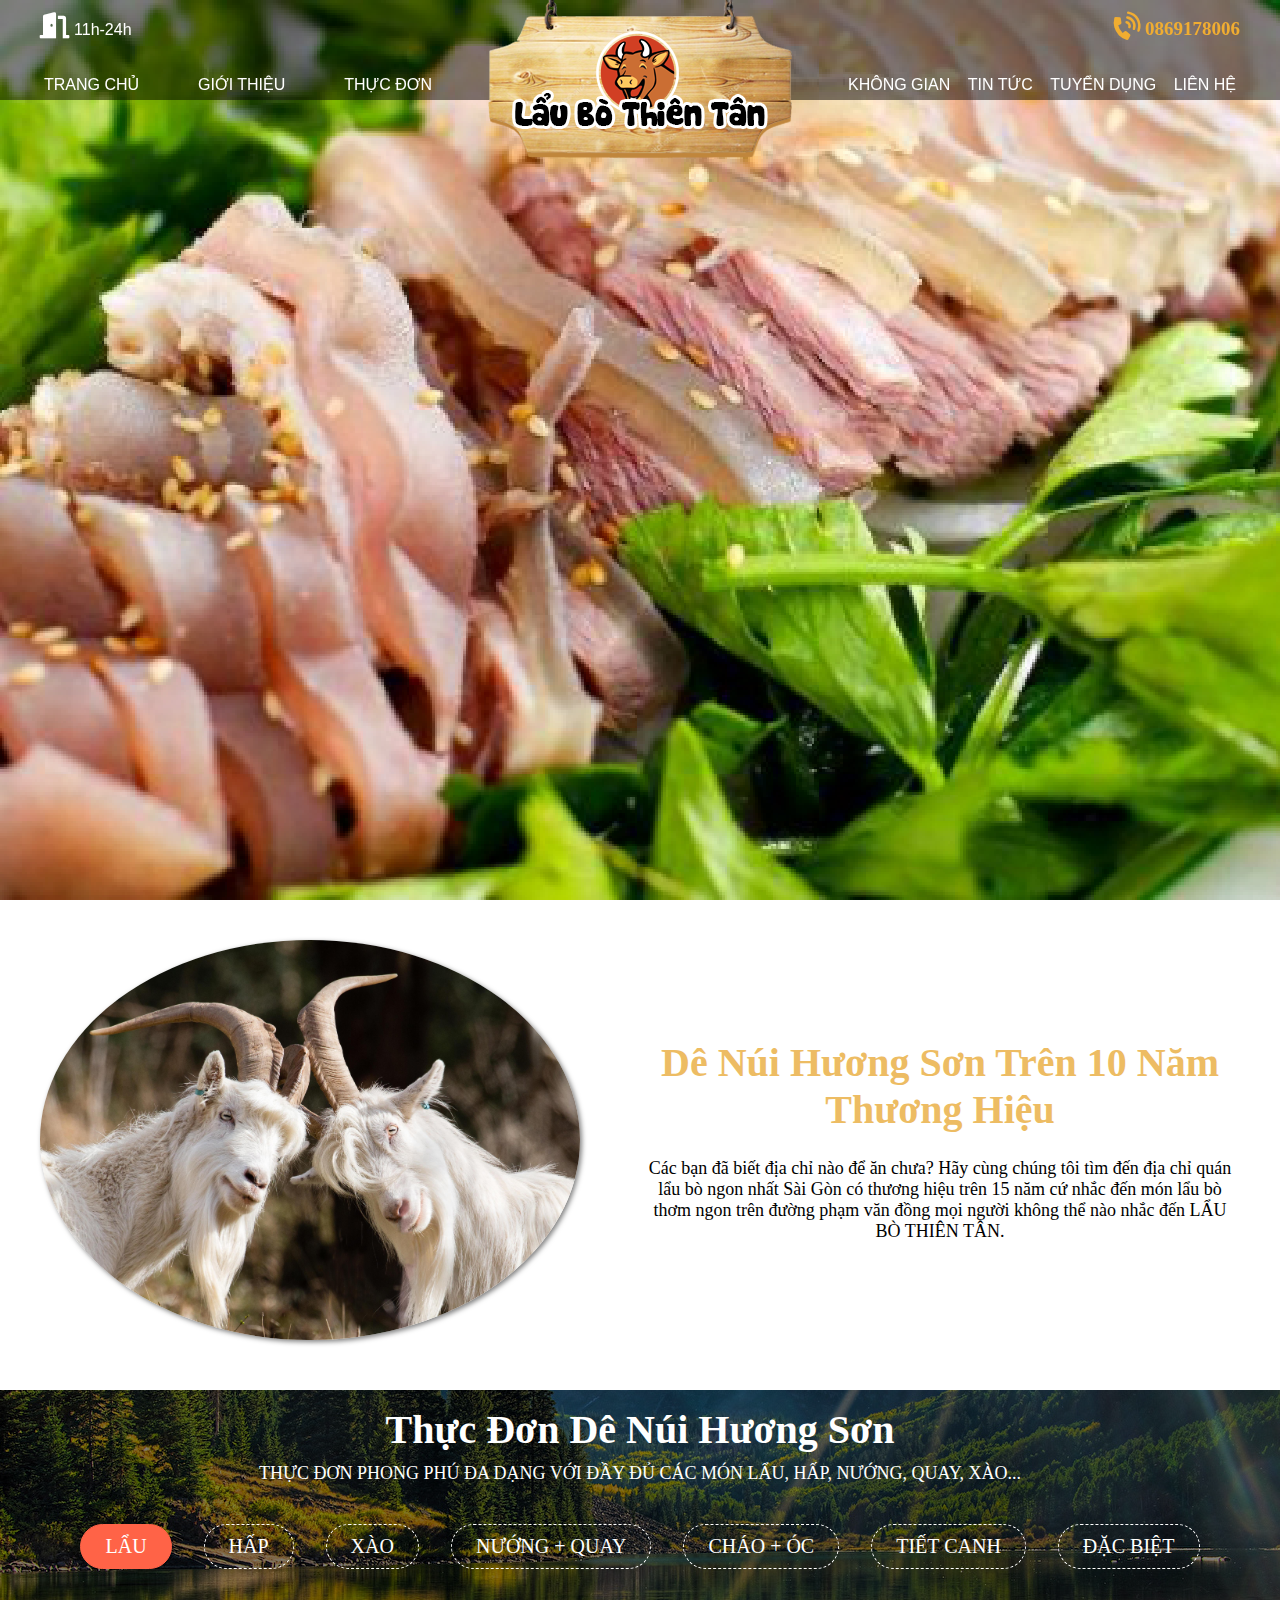
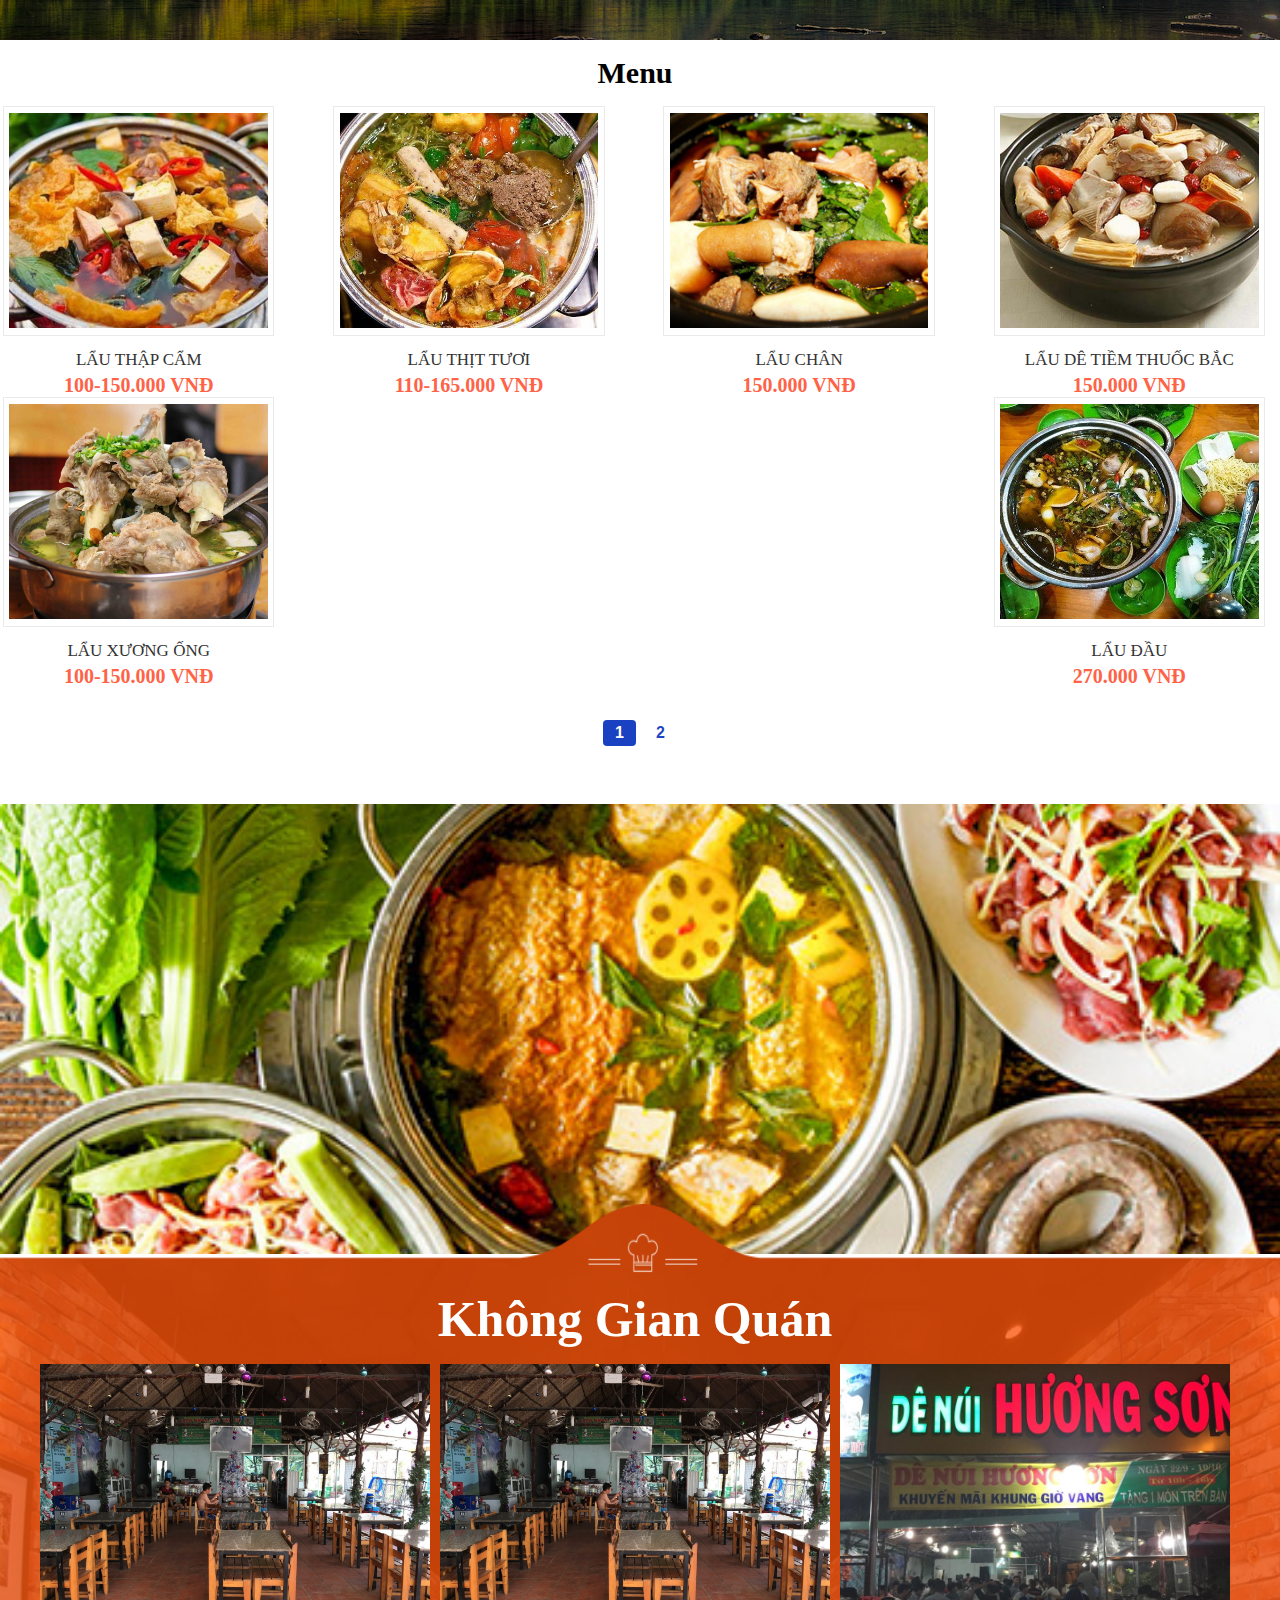
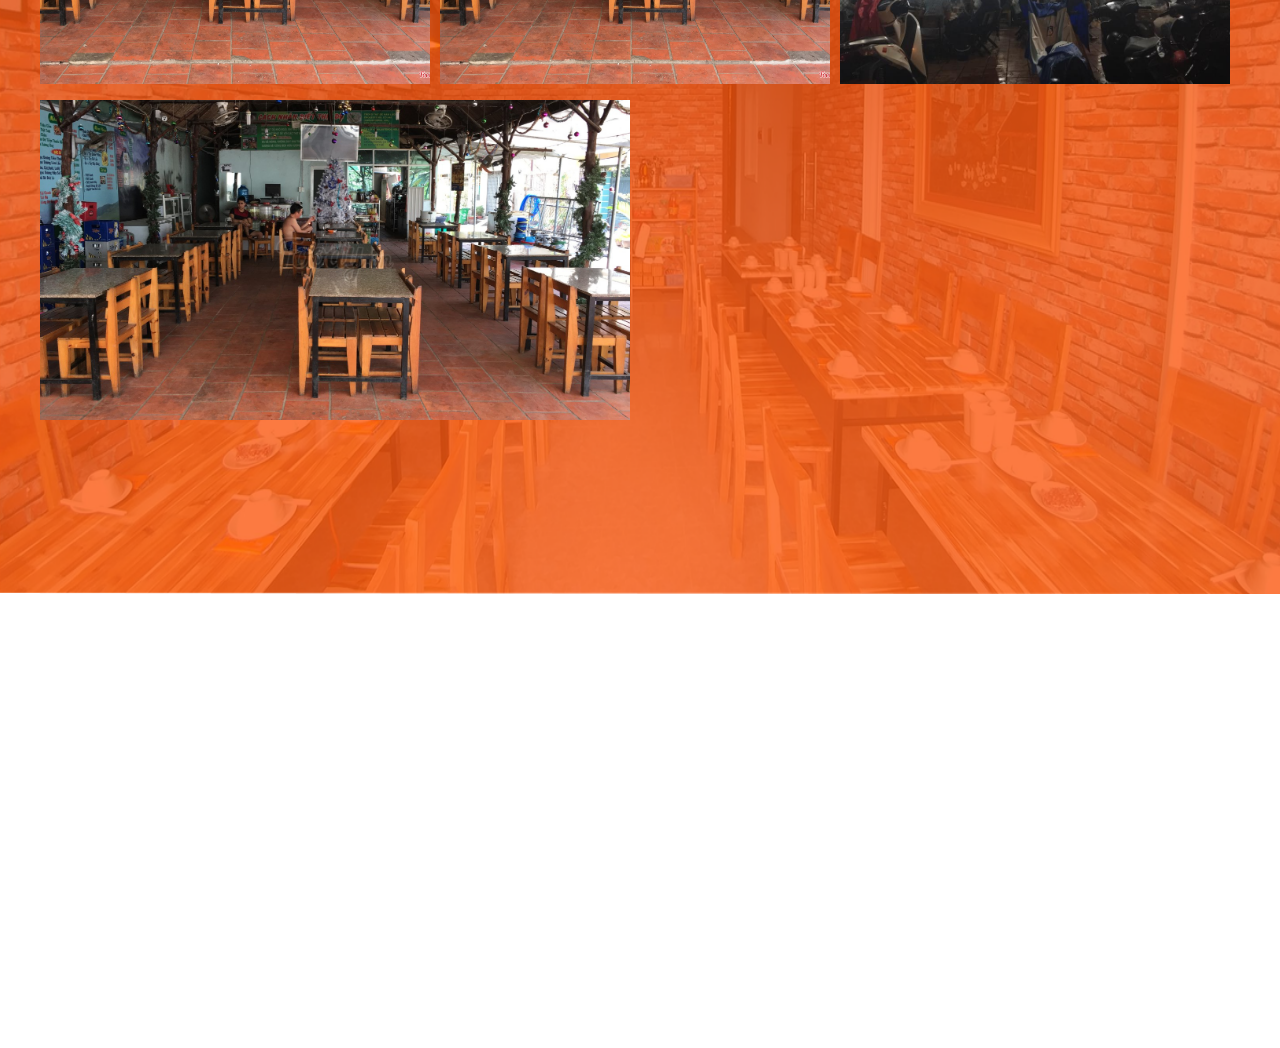
==== index.html @ 768f7d61 "de nui huong son" ====
<!DOCTYPE html>
<html lang="en">
<head>
    <link style="border-radius:10px;" rel="icon" href="./assecs/img/logotab2.jpg" type="image/x-icon">
    <meta charset="UTF-8">
    <meta http-equiv="X-UA-Compatible" content="IE=edge">
    <meta name="viewport" content="width=device-width, initial-scale=1.0">
    <title>Dê Núi Hương Sơn</title>
    <link rel="stylesheet" href="./assecs/fontawesome-free-6.1.1-web/css/all.css">
    <link rel="stylesheet" href="./assecs/themify-icons/themify-icons.css">
    <link rel="stylesheet" href="./assecs/css/base.css">
    <link rel="stylesheet" href="./assecs/css/grid.css">
    <link rel="stylesheet" href="./assecs/css/main.css">
    <link rel="stylesheet" href="./assecs/css/responsive.css">
</head>
<body>
   <div class="wrapper">
       <div id="header" >
            <div class="navbar grid wide">
                <div class="open__time hide-on-mobile">
                    <i class="fa-solid fa-door-open"></i>
                    <span>11h-24h</span>
                </div>
                <div class="number-phone">
                    <i class="fa-solid fa-phone-volume"></i>
                    <span>0869178006</span>
                </div>
            </div>
            <div class="header_list grid wide ">
                <ul class="header_list-left header_list-menu hide-on-mobile">
                    <li class="header_list-item "><a class="header_item_a "href="">TRANG CHỦ</a> </li>
                    <li class="header_list-item"><a class="header_item_a " href="#go__introduce">GIỚI THIỆU</a></li>
                    <li class="header_list-item"><a class="header_item_a " href="#go__menu">THỰC ĐƠN</a> </li>
                </ul>
                <div class="header__logo">
                    <a href="">
                        <img src="./assecs/img/logo-1793.png" alt="">
                    </a>
                    
                </div>
                <ul class="header_list-right header_list-menu hide-on-mobile">
                    <li class="header_list-item"><a class="header_item_a " href="#go__spatial">KHÔNG GIAN</a></li>
                    <li class="header_list-item"><a class="header_item_a " href="">TIN TỨC</a></li>
                    <li class="header_list-item"><a class="header_item_a " href="./tuyen-dung.html">TUYỂN DỤNG</a></li>
                    <li class="header_list-item"><a class="header_item_a " href="">LIÊN HỆ</a></li>
                </ul>
            </div>
       </div>

       <div id="slider">
           <div class="slides">
               <div class="slide-wrap">
                    <div class="slide">
                        <img src="./assecs/img/anh1.jpg" alt="">
                    </div>
                    <div class="slide">
                        <img src="./assecs/img/anh2.jpg" alt="">
                    </div>
                    <div class="slide">
                        <img src="./assecs/img/anh3.jpg" alt="">
                    </div>
                    <div class="slide">
                        <img src="./assecs/img/anh4.jpg" alt="">
                    </div>
                    <div class="slide">
                        <img src="./assecs/img/anh5.jpg" alt="">
                    </div>
               </div>
           </div>
            <div id="go__introduce">
                heloo
            </div>
       </div>

       <div id="wrap__content ">
            <div id="introduce" class="grid wide">
                <div class="introduce__wrap">
                    <div class="introduce__wrap-img">
                        <img src="./assecs/img/anh7.jpg" alt="">
                    </div>
                    <div class="introduce__wrap-content">
                        <h3 class="introduce__content-title">
                            Dê Núi Hương Sơn Trên 10 Năm Thương Hiệu
                        </h3>
                        <p class="introduce__content-text">
                            Các bạn đã biết địa chỉ nào để ăn chưa? Hãy cùng
                            chúng tôi tìm đến địa chỉ quán lẩu bò ngon nhất
                            Sài Gòn có thương hiệu trên 15 năm cứ nhắc đến
                            món lẩu bò thơm ngon trên đường phạm văn đồng
                            mọi người không thể nào nhắc đến LẨU BÒ THIÊN TÂN.
                        </p>
                    </div>
                    <div id="go__menu">
                        go menu
                    </div>
                </div>
                
            </div>
 
            <div id="menu">
                <div class="menu__header ">
                    <div class="menu__header-content">
                        <h3 class="header__content-title">
                            Thực Đơn Dê Núi Hương Sơn
                        </h3>
                        <p class="header__content-text">
                            THỰC ĐƠN PHONG PHÚ ĐA DẠNG VỚI ĐẦY ĐỦ CÁC MÓN LẨU, HẤP, NƯỚNG, QUAY, XÀO...
                        </p>
                        <div class="header__content-menu-list ">
                            <div class="menu__option-item active-option-item" data-id="1">Lẩu</div>
                            <div class="menu__option-item" data-id="2">Hấp</div>
                            <div class="menu__option-item" data-id="3">Xào</div>
                            <div class="menu__option-item" data-id="4">Nướng + Quay</div>
                            <div class="menu__option-item" data-id="5">Cháo + Óc</div>
                            <div class="menu__option-item" data-id="6">Tiết Canh</div>
                            <div class="menu__option-item" data-id="6">Đặc Biệt</div>
                        </div>
                    </div> 
                    <img class="menu__header-img" src="./assecs/img/phongcanh1.jpg" alt="">
                    <div class="over_black"></div>
                </div>   

                <div class=" row grid ">
                            <div class="menu__list ">
                                <h3 class="p-12 menu__list-title">Menu</h3>
                                <div class="menu__list-wrap row col p-12">
                                    <div class="menu-item">
                                        <div class=" col p-3">
                                            <div class="menu__list-item">
                                                <a href="" class="menu__list-wrap-img">
                                                    <img class="menu__item-img" src="./assecs/img/anh2.jpg" alt="">
                                                </a>
                                                <div class="menu__item-content">
                                                    <a href="" class="menu__item-name">Đùi dê quay</a>
                                                    <h4 class="menu__item-pirce">165.000 VNĐ</h4>
                                                </div>
                                            </div>
                                        </div>
                                    </div> 
                                </div>
                            </div> 
                </div>
                <div class="change__pages">
                    <div class="change__page change__page-active">
                        1
                    </div>
                    <div class="change__page">
                        2
                    </div>
                </div>
            
            </div>
            <div id="banner">
                <div id="go__spatial">
                    go spatial
                </div>
            </div>
            <div id="spatial">
                <div class="grid wide ">
                    <div class="spatial__wrap ">
                        <div class="spatial__wrap-content row p-12">
                            <h3 class="spatial__item-title col p-12 ">Không Gian Quán</h3>
                            <div class="col p-4">
                                <div class="spatial__item">
                                    <img src="./assecs/img/khonggian1.jpg" alt="" class="spatial__item-img">
                                    
                                </div>
                            </div>
                            <div class="col p-4">
                                <div class="spatial__item">
                                    <img src="./assecs/img/khonggian1.jpg" alt="" class="spatial__item-img">
                                </div>
                            </div>
                            <div class="col p-4">
                                <div class="spatial__item">
                                    <img src="./assecs/img/khonggian3.jpg" alt="" class="spatial__item-img">
                                </div>
                            </div>
                            <div class="col p-6">
                                <div class="spatial__item">
                                    <img src="./assecs/img/khonggian1.jpg" alt="" class="spatial__item-img">
                                </div>
                            </div>
                            <div class="col p-6">
                                <div class="spatial__item">

                                    <iframe src="https://www.facebook.com/plugins/video.php?height=476&href=https%3A%2F%2Fwww.facebook.com%2F556061664546349%2Fvideos%2F875327849286394%2F&show_text=false&width=267&t=0" width="100%" height="100%" style="border:none;overflow:hidden" scrolling="no" frameborder="0" allowfullscreen="true" allow="autoplay; clipboard-write; encrypted-media; picture-in-picture; web-share" allowFullScreen="true"></iframe>
                                </div>
                            </div>
                        </div>
                    </div>
                </div>
                <div class="zoom__img">
                    <div class="zoom__img-wrap-img">
                    </div>
                    <div class="zoom__img-overlay"></div>
                    <div class="zoom__img-icon">
                        <i class="fa-solid fa-xmark"></i>
                    </div>
                </div>
            </div>

            <!-- <div id="news">

            </div> -->
            
            <div id="map">
                <iframe src="https://www.google.com/maps/embed?pb=!1m18!1m12!1m3!1d3918.736840265184!2d106.72564355047577!3d10.831439792246341!2m3!1f0!2f0!3f0!3m2!1i1024!2i768!4f13.1!3m3!1m2!1s0x317527d4b6008233%3A0xe45c46b7d8f0340c!2zRMOqIG7DumkgSMawxqFuZyBTxqFu!5e0!3m2!1svi!2s!4v1652234433158!5m2!1svi!2s" width="600" height="450" style="border:0;" allowfullscreen="" loading="lazy" referrerpolicy="no-referrer-when-downgrade"></iframe>
                </div>

        </div>

       
       </div>
       
   </div>
   
</body>
<script src="./assecs/javascript/app.js"></script>
</html>
---- assecs/themify-icons/themify-icons.css ----
@font-face {
	font-family: 'themify';
	src:url('fonts/themify.eot?-fvbane');
	src:url('fonts/themify.eot?#iefix-fvbane') format('embedded-opentype'),
		url('fonts/themify.woff?-fvbane') format('woff'),
		url('fonts/themify.ttf?-fvbane') format('truetype'),
		url('fonts/themify.svg?-fvbane#themify') format('svg');
	font-weight: normal;
	font-style: normal;
}

[class^="ti-"], [class*=" ti-"] {
	font-family: 'themify';
	speak: none;
	font-style: normal;
	font-weight: normal;
	font-variant: normal;
	text-transform: none;
	line-height: 1;

	/* Better Font Rendering =========== */
	-webkit-font-smoothing: antialiased;
	-moz-osx-font-smoothing: grayscale;
}

.ti-wand:before {
	content: "\e600";
}
.ti-volume:before {
	content: "\e601";
}
.ti-user:before {
	content: "\e602";
}
.ti-unlock:before {
	content: "\e603";
}
.ti-unlink:before {
	content: "\e604";
}
.ti-trash:before {
	content: "\e605";
}
.ti-thought:before {
	content: "\e606";
}
.ti-target:before {
	content: "\e607";
}
.ti-tag:before {
	content: "\e608";
}
.ti-tablet:before {
	content: "\e609";
}
.ti-star:before {
	content: "\e60a";
}
.ti-spray:before {
	content: "\e60b";
}
.ti-signal:before {
	content: "\e60c";
}
.ti-shopping-cart:before {
	content: "\e60d";
}
.ti-shopping-cart-full:before {
	content: "\e60e";
}
.ti-settings:before {
	content: "\e60f";
}
.ti-search:before {
	content: "\e610";
}
.ti-zoom-in:before {
	content: "\e611";
}
.ti-zoom-out:before {
	content: "\e612";
}
.ti-cut:before {
	content: "\e613";
}
.ti-ruler:before {
	content: "\e614";
}
.ti-ruler-pencil:before {
	content: "\e615";
}
.ti-ruler-alt:before {
	content: "\e616";
}
.ti-bookmark:before {
	content: "\e617";
}
.ti-bookmark-alt:before {
	content: "\e618";
}
.ti-reload:before {
	content: "\e619";
}
.ti-plus:before {
	content: "\e61a";
}
.ti-pin:before {
	content: "\e61b";
}
.ti-pencil:before {
	content: "\e61c";
}
.ti-pencil-alt:before {
	content: "\e61d";
}
.ti-paint-roller:before {
	content: "\e61e";
}
.ti-paint-bucket:before {
	content: "\e61f";
}
.ti-na:before {
	content: "\e620";
}
.ti-mobile:before {
	content: "\e621";
}
.ti-minus:before {
	content: "\e622";
}
.ti-medall:before {
	content: "\e623";
}
.ti-medall-alt:before {
	content: "\e624";
}
.ti-marker:before {
	content: "\e625";
}
.ti-marker-alt:before {
	content: "\e626";
}
.ti-arrow-up:before {
	content: "\e627";
}
.ti-arrow-right:before {
	content: "\e628";
}
.ti-arrow-left:before {
	content: "\e629";
}
.ti-arrow-down:before {
	content: "\e62a";
}
.ti-lock:before {
	content: "\e62b";
}
.ti-location-arrow:before {
	content: "\e62c";
}
.ti-link:before {
	content: "\e62d";
}
.ti-layout:before {
	content: "\e62e";
}
.ti-layers:before {
	content: "\e62f";
}
.ti-layers-alt:before {
	content: "\e630";
}
.ti-key:before {
	content: "\e631";
}
.ti-import:before {
	content: "\e632";
}
.ti-image:before {
	content: "\e633";
}
.ti-heart:before {
	content: "\e634";
}
.ti-heart-broken:before {
	content: "\e635";
}
.ti-hand-stop:before {
	content: "\e636";
}
.ti-hand-open:before {
	content: "\e637";
}
.ti-hand-drag:before {
	content: "\e638";
}
.ti-folder:before {
	content: "\e639";
}
.ti-flag:before {
	content: "\e63a";
}
.ti-flag-alt:before {
	content: "\e63b";
}
.ti-flag-alt-2:before {
	content: "\e63c";
}
.ti-eye:before {
	content: "\e63d";
}
.ti-export:before {
	content: "\e63e";
}
.ti-exchange-vertical:before {
	content: "\e63f";
}
.ti-desktop:before {
	content: "\e640";
}
.ti-cup:before {
	content: "\e641";
}
.ti-crown:before {
	content: "\e642";
}
.ti-comments:before {
	content: "\e643";
}
.ti-comment:before {
	content: "\e644";
}
.ti-comment-alt:before {
	content: "\e645";
}
.ti-close:before {
	content: "\e646";
}
.ti-clip:before {
	content: "\e647";
}
.ti-angle-up:before {
	content: "\e648";
}
.ti-angle-right:before {
	content: "\e649";
}
.ti-angle-left:before {
	content: "\e64a";
}
.ti-angle-down:before {
	content: "\e64b";
}
.ti-check:before {
	content: "\e64c";
}
.ti-check-box:before {
	content: "\e64d";
}
.ti-camera:before {
	content: "\e64e";
}
.ti-announcement:before {
	content: "\e64f";
}
.ti-brush:before {
	content: "\e650";
}
.ti-briefcase:before {
	content: "\e651";
}
.ti-bolt:before {
	content: "\e652";
}
.ti-bolt-alt:before {
	content: "\e653";
}
.ti-blackboard:before {
	content: "\e654";
}
.ti-bag:before {
	content: "\e655";
}
.ti-move:before {
	content: "\e656";
}
.ti-arrows-vertical:before {
	content: "\e657";
}
.ti-arrows-horizontal:before {
	content: "\e658";
}
.ti-fullscreen:before {
	content: "\e659";
}
.ti-arrow-top-right:before {
	content: "\e65a";
}
.ti-arrow-top-left:before {
	content: "\e65b";
}
.ti-arrow-circle-up:before {
	content: "\e65c";
}
.ti-arrow-circle-right:before {
	content: "\e65d";
}
.ti-arrow-circle-left:before {
	content: "\e65e";
}
.ti-arrow-circle-down:before {
	content: "\e65f";
}
.ti-angle-double-up:before {
	content: "\e660";
}
.ti-angle-double-right:before {
	content: "\e661";
}
.ti-angle-double-left:before {
	content: "\e662";
}
.ti-angle-double-down:before {
	content: "\e663";
}
.ti-zip:before {
	content: "\e664";
}
.ti-world:before {
	content: "\e665";
}
.ti-wheelchair:before {
	content: "\e666";
}
.ti-view-list:before {
	content: "\e667";
}
.ti-view-list-alt:before {
	content: "\e668";
}
.ti-view-grid:before {
	content: "\e669";
}
.ti-uppercase:before {
	content: "\e66a";
}
.ti-upload:before {
	content: "\e66b";
}
.ti-underline:before {
	content: "\e66c";
}
.ti-truck:before {
	content: "\e66d";
}
.ti-timer:before {
	content: "\e66e";
}
.ti-ticket:before {
	content: "\e66f";
}
.ti-thumb-up:before {
	content: "\e670";
}
.ti-thumb-down:before {
	content: "\e671";
}
.ti-text:before {
	content: "\e672";
}
.ti-stats-up:before {
	content: "\e673";
}
.ti-stats-down:before {
	content: "\e674";
}
.ti-split-v:before {
	content: "\e675";
}
.ti-split-h:before {
	content: "\e676";
}
.ti-smallcap:before {
	content: "\e677";
}
.ti-shine:before {
	content: "\e678";
}
.ti-shift-right:before {
	content: "\e679";
}
.ti-shift-left:before {
	content: "\e67a";
}
.ti-shield:before {
	content: "\e67b";
}
.ti-notepad:before {
	content: "\e67c";
}
.ti-server:before {
	content: "\e67d";
}
.ti-quote-right:before {
	content: "\e67e";
}
.ti-quote-left:before {
	content: "\e67f";
}
.ti-pulse:before {
	content: "\e680";
}
.ti-printer:before {
	content: "\e681";
}
.ti-power-off:before {
	content: "\e682";
}
.ti-plug:before {
	content: "\e683";
}
.ti-pie-chart:before {
	content: "\e684";
}
.ti-paragraph:before {
	content: "\e685";
}
.ti-panel:before {
	content: "\e686";
}
.ti-package:before {
	content: "\e687";
}
.ti-music:before {
	content: "\e688";
}
.ti-music-alt:before {
	content: "\e689";
}
.ti-mouse:before {
	content: "\e68a";
}
.ti-mouse-alt:before {
	content: "\e68b";
}
.ti-money:before {
	content: "\e68c";
}
.ti-microphone:before {
	content: "\e68d";
}
.ti-menu:before {
	content: "\e68e";
}
.ti-menu-alt:before {
	content: "\e68f";
}
.ti-map:before {
	content: "\e690";
}
.ti-map-alt:before {
	content: "\e691";
}
.ti-loop:before {
	content: "\e692";
}
.ti-location-pin:before {
	content: "\e693";
}
.ti-list:before {
	content: "\e694";
}
.ti-light-bulb:before {
	content: "\e695";
}
.ti-Italic:before {
	content: "\e696";
}
.ti-info:before {
	content: "\e697";
}
.ti-infinite:before {
	content: "\e698";
}
.ti-id-badge:before {
	content: "\e699";
}
.ti-hummer:before {
	content: "\e69a";
}
.ti-home:before {
	content: "\e69b";
}
.ti-help:before {
	content: "\e69c";
}
.ti-headphone:before {
	content: "\e69d";
}
.ti-harddrives:before {
	content: "\e69e";
}
.ti-harddrive:before {
	content: "\e69f";
}
.ti-gift:before {
	content: "\e6a0";
}
.ti-game:before {
	content: "\e6a1";
}
.ti-filter:before {
	content: "\e6a2";
}
.ti-files:before {
	content: "\e6a3";
}
.ti-file:before {
	content: "\e6a4";
}
.ti-eraser:before {
	content: "\e6a5";
}
.ti-envelope:before {
	content: "\e6a6";
}
.ti-download:before {
	content: "\e6a7";
}
.ti-direction:before {
	content: "\e6a8";
}
.ti-direction-alt:before {
	content: "\e6a9";
}
.ti-dashboard:before {
	content: "\e6aa";
}
.ti-control-stop:before {
	content: "\e6ab";
}
.ti-control-shuffle:before {
	content: "\e6ac";
}
.ti-control-play:before {
	content: "\e6ad";
}
.ti-control-pause:before {
	content: "\e6ae";
}
.ti-control-forward:before {
	content: "\e6af";
}
.ti-control-backward:before {
	content: "\e6b0";
}
.ti-cloud:before {
	content: "\e6b1";
}
.ti-cloud-up:before {
	content: "\e6b2";
}
.ti-cloud-down:before {
	content: "\e6b3";
}
.ti-clipboard:before {
	content: "\e6b4";
}
.ti-car:before {
	content: "\e6b5";
}
.ti-calendar:before {
	content: "\e6b6";
}
.ti-book:before {
	content: "\e6b7";
}
.ti-bell:before {
	content: "\e6b8";
}
.ti-basketball:before {
	content: "\e6b9";
}
.ti-bar-chart:before {
	content: "\e6ba";
}
.ti-bar-chart-alt:before {
	content: "\e6bb";
}
.ti-back-right:before {
	content: "\e6bc";
}
.ti-back-left:before {
	content: "\e6bd";
}
.ti-arrows-corner:before {
	content: "\e6be";
}
.ti-archive:before {
	content: "\e6bf";
}
.ti-anchor:before {
	content: "\e6c0";
}
.ti-align-right:before {
	content: "\e6c1";
}
.ti-align-left:before {
	content: "\e6c2";
}
.ti-align-justify:before {
	content: "\e6c3";
}
.ti-align-center:before {
	content: "\e6c4";
}
.ti-alert:before {
	content: "\e6c5";
}
.ti-alarm-clock:before {
	content: "\e6c6";
}
.ti-agenda:before {
	content: "\e6c7";
}
.ti-write:before {
	content: "\e6c8";
}
.ti-window:before {
	content: "\e6c9";
}
.ti-widgetized:before {
	content: "\e6ca";
}
.ti-widget:before {
	content: "\e6cb";
}
.ti-widget-alt:before {
	content: "\e6cc";
}
.ti-wallet:before {
	content: "\e6cd";
}
.ti-video-clapper:before {
	content: "\e6ce";
}
.ti-video-camera:before {
	content: "\e6cf";
}
.ti-vector:before {
	content: "\e6d0";
}
.ti-themify-logo:before {
	content: "\e6d1";
}
.ti-themify-favicon:before {
	content: "\e6d2";
}
.ti-themify-favicon-alt:before {
	content: "\e6d3";
}
.ti-support:before {
	content: "\e6d4";
}
.ti-stamp:before {
	content: "\e6d5";
}
.ti-split-v-alt:before {
	content: "\e6d6";
}
.ti-slice:before {
	content: "\e6d7";
}
.ti-shortcode:before {
	content: "\e6d8";
}
.ti-shift-right-alt:before {
	content: "\e6d9";
}
.ti-shift-left-alt:before {
	content: "\e6da";
}
.ti-ruler-alt-2:before {
	content: "\e6db";
}
.ti-receipt:before {
	content: "\e6dc";
}
.ti-pin2:before {
	content: "\e6dd";
}
.ti-pin-alt:before {
	content: "\e6de";
}
.ti-pencil-alt2:before {
	content: "\e6df";
}
.ti-palette:before {
	content: "\e6e0";
}
.ti-more:before {
	content: "\e6e1";
}
.ti-more-alt:before {
	content: "\e6e2";
}
.ti-microphone-alt:before {
	content: "\e6e3";
}
.ti-magnet:before {
	content: "\e6e4";
}
.ti-line-double:before {
	content: "\e6e5";
}
.ti-line-dotted:before {
	content: "\e6e6";
}
.ti-line-dashed:before {
	content: "\e6e7";
}
.ti-layout-width-full:before {
	content: "\e6e8";
}
.ti-layout-width-default:before {
	content: "\e6e9";
}
.ti-layout-width-default-alt:before {
	content: "\e6ea";
}
.ti-layout-tab:before {
	content: "\e6eb";
}
.ti-layout-tab-window:before {
	content: "\e6ec";
}
.ti-layout-tab-v:before {
	content: "\e6ed";
}
.ti-layout-tab-min:before {
	content: "\e6ee";
}
.ti-layout-slider:before {
	content: "\e6ef";
}
.ti-layout-slider-alt:before {
	content: "\e6f0";
}
.ti-layout-sidebar-right:before {
	content: "\e6f1";
}
.ti-layout-sidebar-none:before {
	content: "\e6f2";
}
.ti-layout-sidebar-left:before {
	content: "\e6f3";
}
.ti-layout-placeholder:before {
	content: "\e6f4";
}
.ti-layout-menu:before {
	content: "\e6f5";
}
.ti-layout-menu-v:before {
	content: "\e6f6";
}
.ti-layout-menu-separated:before {
	content: "\e6f7";
}
.ti-layout-menu-full:before {
	content: "\e6f8";
}
.ti-layout-media-right-alt:before {
	content: "\e6f9";
}
.ti-layout-media-right:before {
	content: "\e6fa";
}
.ti-layout-media-overlay:before {
	content: "\e6fb";
}
.ti-layout-media-overlay-alt:before {
	content: "\e6fc";
}
.ti-layout-media-overlay-alt-2:before {
	content: "\e6fd";
}
.ti-layout-media-left-alt:before {
	content: "\e6fe";
}
.ti-layout-media-left:before {
	content: "\e6ff";
}
.ti-layout-media-center-alt:before {
	content: "\e700";
}
.ti-layout-media-center:before {
	content: "\e701";
}
.ti-layout-list-thumb:before {
	content: "\e702";
}
.ti-layout-list-thumb-alt:before {
	content: "\e703";
}
.ti-layout-list-post:before {
	content: "\e704";
}
.ti-layout-list-large-image:before {
	content: "\e705";
}
.ti-layout-line-solid:before {
	content: "\e706";
}
.ti-layout-grid4:before {
	content: "\e707";
}
.ti-layout-grid3:before {
	content: "\e708";
}
.ti-layout-grid2:before {
	content: "\e709";
}
.ti-layout-grid2-thumb:before {
	content: "\e70a";
}
.ti-layout-cta-right:before {
	content: "\e70b";
}
.ti-layout-cta-left:before {
	content: "\e70c";
}
.ti-layout-cta-center:before {
	content: "\e70d";
}
.ti-layout-cta-btn-right:before {
	content: "\e70e";
}
.ti-layout-cta-btn-left:before {
	content: "\e70f";
}
.ti-layout-column4:before {
	content: "\e710";
}
.ti-layout-column3:before {
	content: "\e711";
}
.ti-layout-column2:before {
	content: "\e712";
}
.ti-layout-accordion-separated:before {
	content: "\e713";
}
.ti-layout-accordion-merged:before {
	content: "\e714";
}
.ti-layout-accordion-list:before {
	content: "\e715";
}
.ti-ink-pen:before {
	content: "\e716";
}
.ti-info-alt:before {
	content: "\e717";
}
.ti-help-alt:before {
	content: "\e718";
}
.ti-headphone-alt:before {
	content: "\e719";
}
.ti-hand-point-up:before {
	content: "\e71a";
}
.ti-hand-point-right:before {
	content: "\e71b";
}
.ti-hand-point-left:before {
	content: "\e71c";
}
.ti-hand-point-down:before {
	content: "\e71d";
}
.ti-gallery:before {
	content: "\e71e";
}
.ti-face-smile:before {
	content: "\e71f";
}
.ti-face-sad:before {
	content: "\e720";
}
.ti-credit-card:before {
	content: "\e721";
}
.ti-control-skip-forward:before {
	content: "\e722";
}
.ti-control-skip-backward:before {
	content: "\e723";
}
.ti-control-record:before {
	content: "\e724";
}
.ti-control-eject:before {
	content: "\e725";
}
.ti-comments-smiley:before {
	content: "\e726";
}
.ti-brush-alt:before {
	content: "\e727";
}
.ti-youtube:before {
	content: "\e728";
}
.ti-vimeo:before {
	content: "\e729";
}
.ti-twitter:before {
	content: "\e72a";
}
.ti-time:before {
	content: "\e72b";
}
.ti-tumblr:before {
	content: "\e72c";
}
.ti-skype:before {
	content: "\e72d";
}
.ti-share:before {
	content: "\e72e";
}
.ti-share-alt:before {
	content: "\e72f";
}
.ti-rocket:before {
	content: "\e730";
}
.ti-pinterest:before {
	content: "\e731";
}
.ti-new-window:before {
	content: "\e732";
}
.ti-microsoft:before {
	content: "\e733";
}
.ti-list-ol:before {
	content: "\e734";
}
.ti-linkedin:before {
	content: "\e735";
}
.ti-layout-sidebar-2:before {
	content: "\e736";
}
.ti-layout-grid4-alt:before {
	content: "\e737";
}
.ti-layout-grid3-alt:before {
	content: "\e738";
}
.ti-layout-grid2-alt:before {
	content: "\e739";
}
.ti-layout-column4-alt:before {
	content: "\e73a";
}
.ti-layout-column3-alt:before {
	content: "\e73b";
}
.ti-layout-column2-alt:before {
	content: "\e73c";
}
.ti-instagram:before {
	content: "\e73d";
}
.ti-google:before {
	content: "\e73e";
}
.ti-github:before {
	content: "\e73f";
}
.ti-flickr:before {
	content: "\e740";
}
.ti-facebook:before {
	content: "\e741";
}
.ti-dropbox:before {
	content: "\e742";
}
.ti-dribbble:before {
	content: "\e743";
}
.ti-apple:before {
	content: "\e744";
}
.ti-android:before {
	content: "\e745";
}
.ti-save:before {
	content: "\e746";
}
.ti-save-alt:before {
	content: "\e747";
}
.ti-yahoo:before {
	content: "\e748";
}
.ti-wordpress:before {
	content: "\e749";
}
.ti-vimeo-alt:before {
	content: "\e74a";
}
.ti-twitter-alt:before {
	content: "\e74b";
}
.ti-tumblr-alt:before {
	content: "\e74c";
}
.ti-trello:before {
	content: "\e74d";
}
.ti-stack-overflow:before {
	content: "\e74e";
}
.ti-soundcloud:before {
	content: "\e74f";
}
.ti-sharethis:before {
	content: "\e750";
}
.ti-sharethis-alt:before {
	content: "\e751";
}
.ti-reddit:before {
	content: "\e752";
}
.ti-pinterest-alt:before {
	content: "\e753";
}
.ti-microsoft-alt:before {
	content: "\e754";
}
.ti-linux:before {
	content: "\e755";
}
.ti-jsfiddle:before {
	content: "\e756";
}
.ti-joomla:before {
	content: "\e757";
}
.ti-html5:before {
	content: "\e758";
}
.ti-flickr-alt:before {
	content: "\e759";
}
.ti-email:before {
	content: "\e75a";
}
.ti-drupal:before {
	content: "\e75b";
}
.ti-dropbox-alt:before {
	content: "\e75c";
}
.ti-css3:before {
	content: "\e75d";
}
.ti-rss:before {
	content: "\e75e";
}
.ti-rss-alt:before {
	content: "\e75f";
}
---- assecs/css/base.css ----
@keyframes slideshow {
    20%{
        margin-left: 0;
    }
    30%{
        margin-left: -100%;
       
    }
    40%{
        margin-left: -100%;
        
    }
    50%{
        margin-left: -200%;
        
    }
    60%{
        margin-left: -200%;
    }
    70%{
        margin-left: -300%;
    }
    80%{
        margin-left: -300%;
    }
    90%{
        margin-left: -400%;
    }
    100%{
        margin-left: -400%;
    }
}
---- assecs/css/grid.css ----
.grid {
    width: 100%;
    display: block;
    padding: 0;
    
}

.grid.wide {
    max-width: 1200px;
    margin: 0 auto;
}

.row {
    display: flex;
    flex-wrap: wrap;
}

/* chu hieu */
.row.no-gutters {
    margin-left: 0;
    margin-right: 0;
}

.col {
    /* padding-left: 24px;
    padding-right: 24px; */
    
}

/* chu hieu */
.row.no-gutters .col {
    padding-left: 0;
    padding-right: 0;
}


.m-0 {
    display: none;
}

.m-1{
    flex: 0 0 8.33333%;
    max-width: 8.33333%;
}

.m-2{
    flex: 0 0 16.66667%;
    max-width: 1616.66667%;
}

.m-3{
    flex: 0 0 25%;
    max-width: 25%;
}

.m-4{
    flex: 0 0 33.33333%;
    max-width: 33.33333%;
}

.m-5{
    flex: 0 0 41.66667%;
    max-width: 41.66667%;
}

.m-6{
    flex: 0 0 50%;
    max-width: 50%;
}

.m-7{
    flex: 0 0 58.33333%;
    max-width: 58.33333%;
}

.m-8{
    flex: 0 0 66.66667%;
    max-width: 66.66667%;
}

.m-9{
    flex: 0 0 75%;
    max-width: 75%;
}

.m-10{
    flex: 0 0 83.33333%;
    max-width: 83.33333%;
}

.m-11{
    flex: 0 0 91.66667%;
    max-width: 91.66667%;
}

.m-12{
    flex: 0 0 100%;
    max-width: 100%;
}

.m-o-1 {
    margin-left: 8.33333%;
}

.m-o-2 {
    margin-left: 16.66667%;
}

.m-o-3 {
    margin-left: 25%;
}

.m-o-4 {
    margin-left: 33.33333%;
}

.m-o-5 {
    margin-left: 41.66667%;
}

.m-o-6 {
    margin-left: 50%;
}

.m-o-7 {
    margin-left: 58.33333%;
}

.m-o-8 {
    margin-left: 66.66667%;
}

.m-o-9 {
    margin-left: 75%;
}

.m-o-10 {
    margin-left: 83.33333%;
}

.m-o-11 {
    margin-left: 91.66667%;
}


@media (min-width: 740px) {
    .row {
    margin-left: -5px;
    margin-right: -5px;
}
    .col {
    padding-left: 5px;
    padding-right: 5px;
 }

        .t-0 {
            display: none;
}
    
        .t-1,
        .t-2,
        .t-3,
        .t-4,
        .t-5,
        .t-6,
        .t-7,
        .t-8,
        .t-9,
        .t-10,
        .t-11,
        .t-12 {
            display: block;
        }

        .t-1 {
            flex: 0 0 8.33333%;
            max-width: 8.33333%;
        }
    
        .t-2 {
            flex: 0 0 16.66667%;
            max-width: 16.66667%;
        }
    
        .t-3 {
            flex: 0 0 25%;
            max-width: 25%;
        }
    
        .t-4 {
            flex: 0 0 30.33333%;
            max-width: 30.33333%;
        }
    
        .t-5 {
            flex: 0 0 41.66667%;
            max-width: 41.66667%;
        }
    
        .t-6 {
            flex: 0 0 50%;
            max-width: 50%;
        }
    
        .t-7 {
            flex: 0 0 58.33333%;
            max-width: 58.33333%;
        }
    
        .t-8 {
            flex: 0 0 66.66667%;
            max-width: 66.66667%;
        }
    
        .t-9 {
            flex: 0 0 75%;
            max-width: 75%;
        }
    
        .t-10 {
            flex: 0 0 83.33333%;
            max-width: 83.33333%;
        }
    
        .t-11 {
            flex: 0 0 91.66667%;
            max-width: 91.66667%;
        }
    
        .t-12 {
            flex: 0 0 100%;
            max-width: 100%;
        }

        .t-o-1 {
            margin-left: 8.33333%;
        }
        
        .t-o-2 {
            margin-left: 16.66667%;
        }
        
        .t-o-3 {
            margin-left: 25%;
        }
        
        .t-o-4 {
            margin-left: 33.33333%;
        }
        
        .t-o-5 {
            margin-left: 41.66667%;
        }
        
        .t-o-6 {
            margin-left: 50%;
        }
        
        .t-o-7 {
            margin-left: 58.33333%;
        }
        
        .t-o-8 {
            margin-left: 66.66667%;
        }
        
        .t-o-9 {
            margin-left: 75%;
        }
        
        .t-o-10 {
            margin-left: 83.33333%;
        }
        
        .t-o-11 {
            margin-left: 91.66667%;
        }
}

/* pc  */
@media (min-width: 1113px) {
    .row {
        margin-left: -5px;
        margin-right: -5px;
    }

    .row.sm-gutter {
        margin-left: -5px;
        margin-right: -5px;
    }

    

    .col {
        padding-left: 5px;
        padding-right: 5px;
    }

    .row.sm-gutter .col {
        padding-left: 5px;
        padding-right: 5px;
    }

    .p-0 {
        display: none;
    }

    .p-1,
    .p-2,
    .p-2-4,
    .p-3,
    .p-4,
    .p-5,
    .p-6,
    .p-7,
    .p-8,
    .p-9,
    .p-10,
    .p-11,
    .p-12 {
        display: block;
    }

    .p-1 {
        flex: 0 0 8.33333%;
        max-width: 8.33333%;
    }

    .p-2 {
        flex: 0 0 16.66667%;
        max-width: 16.66667%;
    }

    .p-2-4 {
        flex: 0 0 20%;
        max-width: 20%;
    }

    .p-3 {
        flex: 0 0 22%;
        max-width: 22%;
    }

    .p-4 {
        flex: 0 0 33.33333%;
        max-width: 33.33333%;
    }

    .p-5 {
        flex: 0 0 41.66667%;
        max-width: 41.66667%;
    }

    .p-6 {
        flex: 0 0 50%;
        max-width: 50%;
    }

    .p-7 {
        flex: 0 0 58.33333%;
        max-width: 58.33333%;
    }

    .p-8 {
        flex: 0 0 66.66667%;
        max-width: 66.66667%;
    }

    .p-9 {
        flex: 0 0 75%;
        max-width: 75%;
    }

    .p-10 {
        flex: 0 0 83.33333%;
        max-width: 83.33333%;
    }

    .p-11 {
        flex: 0 0 91.66667%;
        max-width: 91.66667%;
    }

    .p-12 {
        flex: 0 0 100%;
        max-width: 100%;
    }
    
    .p-o-1 {
        margin-left: 8.33333%;
    }
    
    .p-o-2 {
        margin-left: 16.66667%;
    }
    
    .p-o-3 {
        margin-left: 25%;
    }
    
    .p-o-4 {
        margin-left: 33.33333%;
    }
    
    .p-o-5 {
        margin-left: 41.66667%;
    }
    
    .p-o-6 {
        margin-left: 50%;
    }
    
    .p-o-7 {
        margin-left: 58.33333%;
    }
    
    .p-o-8 {
        margin-left: 66.66667%;
    }
    
    .p-o-9 {
        margin-left: 75%;
    }
    
    .p-o-10 {
        margin-left: 83.33333%;
    }
    
    .p-o-11 {
        margin-left: 91.66667%;
    }
    }

    /* > PC low resolution */
@media (min-width: 1024px) and (max-width: 1239px) {

    .wide {
        width: 984px;
    }

    .wide .row {
        margin-left: -12px;
        margin-right: -12px;
    }

    .wide .row.sm-gutter {
        margin-left: -5px;
        margin-right: -5px;
    }

    .wide .col {
        padding-left: 12px;
        padding-right: 12px;
    }

    .wide .row.sm-gutter .col {
        padding-left: 5px;
        padding-right: 5px;
    }

    .wide .p-0 {
        display: none;
    }

    .wide .p-1,
    .wide .p-2,
    .wide .p-2-4,
    .wide .p-3,
    .wide .p-4,
    .wide .p-5,
    .wide .p-6,
    .wide .p-7,
    .wide .p-8,
    .wide .p-9,
    .wide .p-10,
    .wide .p-11,
    .wide .p-12 {
        display: block;
    }

    .wide .p-1 {
        flex: 0 0 8.33333%;
        max-width: 8.33333%;
    }

    .wide .p-2 {
        flex: 0 0 16.66667%;
        max-width: 16.66667%;
    }

    .wide .p-2-4 {
        flex: 0 0 20%;
        max-width: 20%;
    }

    .wide .p-3 {
        flex: 0 0 22%;
        max-width: 22%;
    }

    .wide .p-4 {
        flex: 0 0 33.33333%;
        max-width: 33.33333%;
    }

    .wide .p-5 {
        flex: 0 0 41.66667%;
        max-width: 41.66667%;
    }

    .wide .p-6 {
        flex: 0 0 50%;
        max-width: 50%;
    }

    .wide .p-7 {
        flex: 0 0 58.33333%;
        max-width: 58.33333%;
    }

    .wide .p-8 {
        flex: 0 0 66.66667%;
        max-width: 66.66667%;
    }

    .wide .p-9 {
        flex: 0 0 75%;
        max-width: 75%;
    }

    .wide .p-10 {
        flex: 0 0 83.33333%;
        max-width: 83.33333%;
    }

    .wide .p-11 {
        flex: 0 0 91.66667%;
        max-width: 91.66667%;
    }

    .wide .p-12 {
        flex: 0 0 100%;
        max-width: 100%;
    }

    .wide .p-o-1 {
        margin-left: 8.33333%;
    }
    
    .wide .p-o-2 {
        margin-left: 16.66667%;
    }
    
    .wide .p-o-3 {
        margin-left: 25%;
    }
    
    .wide .p-o-4 {
        margin-left: 33.33333%;
    }
    
    .wide .p-o-5 {
        margin-left: 41.66667%;
    }
    
    .wide .p-o-6 {
        margin-left: 50%;
    }
    
    .wide .p-o-7 {
        margin-left: 58.33333%;
    }
    
    .wide .p-o-8 {
        margin-left: 66.66667%;
    }
    
    .wide .p-o-9 {
        margin-left: 75%;
    }
    
    .wide .p-o-10 {
        margin-left: 83.33333%;
    }
    
    .wide .p-o-11 {
        margin-left: 91.66667%;
    }
}

/* Tablet - PC low resolution */
@media (min-width: 740px) and (max-width: 1023px) {

    .wide {
        width: 644px;
    }

}
---- assecs/css/main.css ----
@import url('https://fonts.googleapis.com/css2?family=Roboto:wght@300&display=swap');

* {
    padding: 0;
    margin: 0;
    box-sizing: border-box;
}

body {
    font-family: Arial, Helvetica, sans-serif;
    min-height: 400vh;
}

#header {
    position:fixed;
    height: 100px;
    top: 0;
    right: 0;
    left: 0;
    background-color: rgba(0, 0, 0, 0.5);
    z-index: 10;
    
}

a {
    text-decoration: none;
}

.navbar {
    display: flex;
    justify-content: space-between;
    font-size: 18px;
    padding-top: 12px;
}

.navbar .open__time {
    color: #fff;
}

.navbar .open__time i {
    font-size: 26px;
    font-weight: 600;
    
}

.navbar .open__time span {
    color: #fff;
    font-weight: 100;
    font-size: 16px;
}

.navbar .number-phone {
    color: rgb(240, 173, 49);
}

.navbar .number-phone i {
    font-size: 26px;
    transform: rotate(-30deg);
}

.navbar .number-phone span {
    font-size: 19px;
    font-family: Cambria, Cochin, Georgia, Times, 'Times New Roman', serif;
    font-weight: bold;
    
}

.header_list {
    display: flex;
    justify-content: space-between;
}

.header_list-menu {
    list-style: none;
    padding: 0;
    display: flex;
    width: 33%;
    justify-content: space-between;
    
    margin-top: 20px;
}

.header_list-item a {
    color: #fff;
    font-weight: 100;
    line-height: 50px;
    padding: 4px 4px;
}

.header_item_a:hover {
    border-bottom: solid 3px orange;
}

.header__logo {
    margin: 0 auto;
    width: 180px;
    height: 60px;
    /* background-color: rgb(237, 188, 99); */
    display: flex;
    justify-content: center;
    align-items: center;
    /* top: 100%;
    right: 45%; */
}

#slider {
    transition: all 0.5s ease;
    width: 100%;
    min-height: 100vh;
    /* display: flex;
    flex-direction: row;
    justify-content: center;
    align-items: center;
     */
}

.slides {
    overflow: hidden;
    height: 100vh;
    width: 100%;
    margin: 0 auto;
} 

.slide-wrap {
    display: flex;
    flex-direction: row;
    justify-content: center;
    align-items: center;
    width: 500%;
    animation: slideshow 16s infinite;
    -webkit-transition: width 2s, height 2s, -webkit-transform 2s; /* Safari */
    transition: width 2s, height 2s, transform 2s;
} 

.slide {
    float: left;
    height: 100vh;
    width: 100%;
    display: flex;
    flex-direction: row;
    justify-content: center;
    align-items: center;
}

.slide img {
    width: 100%;
    height: 100%;
    object-fit: cover;
    image-rendering:pixelated;
    object-position: center;
}

#introduce {
    transition: all 0.5s ease;
}

#go__introduce {
    position: absolute;
    bottom: 130px;
    visibility: hidden;
}

#go__menu {
    position: absolute;
    bottom: 80px;
    left: 0;
    visibility: hidden;
}

#go__spatial {
    position: absolute;
    bottom: 150px;
    left: 0;
    visibility: hidden;
    
}
.introduce__wrap {
    position: relative;
    width: 100%;
    display: flex;
    margin-top: 40px;
    justify-content: space-between;
}

.introduce__wrap-img {
    width: 45%;
    height: 400px;
    border-radius: 50% ;
    overflow: hidden;
    box-shadow: 2px 2px 5px rgba(0, 0, 0, 0.5);
}

.introduce__wrap-img img {
    width: 100%;
    height: 100%;
    object-fit: cover;
}

.introduce__wrap-content {
    width: 50%;
    display: flex;
    flex-direction: column;
    justify-content: center;
    align-items: center;
}

.introduce__content-title {
    padding: 0;
    margin: 0;
    font-family: 'Updock', cursive;
    font-size: 40px;
    text-align: center;
    color: rgb(237, 188, 99);
    margin-bottom: 25px;
}

.introduce__content-text {
    font-family: 'Playfair Display', serif;
    font-size: 18px;
    text-align: center;
}


.menu__header {
    margin-top: 50px;
    width: 100%;
    height: 250px;
    overflow: hidden;
}

.menu__header-img {
    width: 100%;
    height: 100%;
    object-fit: cover;
}

 .over_black {
    position: absolute;
    top: 0;
    
    left: 0;
    right: 0;
    display: block;
    background-color: rgba(0, 0, 0, 0.5);
    z-index: 1;
    width: 100%;
    height: 250px;
} 

.menu__header-content {
    width: 100%;
   position: absolute;
   display: flex;
   flex-direction: column;
   justify-content: center;
   align-items: center;
   padding: 16px 12px;
   z-index: 2;
}



.header__content-title {
    color: #fff;
    font-size: 40px;
    font-family: 'svn-lob', cursive;
}

.header__content-text {
    color: #fff;
    font-family: 'Updock', cursive;
    font-size: 18px;
    margin-top: 10px;
}

.header__content-menu-list {
    display: flex;
    margin-top: 40px;
}

.menu__option-item {
    text-align: center;
    color: #fff;
    margin: 0 16px;
    padding: 10px 24px;
    font-size: 20px;
    font-weight: 500;
    font-family: 'Beau Rivage', cursive;
    border-radius: 30px;
    border: 1px dashed #fff;
    /* background-color: rgba(0, 0, 0, 0.3); */
    box-shadow: 3p 3px 2px rgba(0, 0, 0, 0.5);
    cursor: pointer;
    transition: all 0.1s ease;
    min-width: 35px;
    text-transform: uppercase;
    outline: none;
    align-items: center;
}

.menu__option-item:hover {
    background-color: tomato;
    border: 1px solid tomato;
}

.active-option-item {
    background-color: tomato;
    border: 1px solid tomato;
}

.menu__list {
    width: 100%;
    z-index: 0;
}

.menu__list-wrap {
    width: 100%;
}

.menu__list-wrap .col {
    margin-right: 18px;
    margin-left: 17px;
}

.menu__list-wrap .row {
    margin-right:-25px;
    margin-left: -25px;
}

.row {
    position: relative;
    display: flex;
    flex-wrap: wrap;
}

.grid-menu-list {
    width: 100%;
    max-width: 1200px;
    margin: 0 auto;
    display: block;
    padding: 0;
} 

.col {
    margin-top: 16px;
    /* margin-left: -20px; */

}

#menu {
    position: relative;
}

.menu__list-title {
    font-size: 30px;
    text-align: center;
    width: 100%;
    font-family: 'Updock', cursive;
    margin-top: 16px;
}

.menu__list-wrap-img {
    display: flex;
    justify-content: center;
    align-items: center;
    width: 100%;
    height: 230px; 
    text-align: center;
    overflow: hidden;
    display: block;
    border: 1px solid #eaeaea;

    
}

.menu__item-img {
    width: 96%;
    height: 96%;
    margin-top: 6px;
    padding-bottom: 4px;
    transition: all 0.3s ease;
    object-fit: cover;
    object-position: center;
}

.menu__list-wrap-img:hover .menu__item-img {
    padding: 0;
    margin: 0;
    width: 110%;
    height: 110%;
    object-position: center;
}

.menu__item-content {
    margin-top: 14px;
    width: 100%;
    text-align: center;
}

.menu__item-name {
    font-size: 17px;
    font-weight: 100;
    text-transform: uppercase;
    font-family: 'EB Garamond', serif;
    color: #333;
    transition: all 0.2s ease;
}

.menu__item-name:hover {
    color: tomato;
}

.menu__item-pirce {
    padding-top: 4px;
    font-size: 20px;
    font-weight: 700;
    color: tomato;
    font-family: 'Merriweather', serif;
    text-transform: uppercase;
}

.change__pages {
    display: flex;
    width: 100%;
    text-align: center;
    align-items: center;
    justify-content: center;
}

.change__page {
    padding: 4px 12px;
    /* background-color: tomato; */
    margin: 8px 4px;
    margin-top: 32px;
    text-align: center;
    border-radius: 4px;
    color: rgba(16, 57, 192, 0.959);
    font-weight: 600;
    cursor: pointer;
}

.change__page-active,
.change__page:hover {
    background-color: rgba(16, 57, 192, 0.959);
    color: #fff;
}


#banner {
    margin-top: 50px;
    width: 100%;
    height: 450px;
    background-image: url('/assecs/img/anhde8.jpg');
    background-repeat: no-repeat;
    background-size: cover;
    background-position: center;
    background-origin: content-box;
    backdrop-filter: inherit;
    position: relative;
}

#spatial {
    margin: 0;
    padding: 0;
    position: relative;
    top: -50px;
    right: 0;
    left: 0;
    background: url('/assecs/img/khung.png') no-repeat;
    background-size: 100% 100%;
    width: 100%;
    height: 110vh;
}

.spatial__wrap-content {
    padding-top: 70px ;
}

.spatial__item {
    overflow: hidden;
    height: 320px;
    object-fit: cover;
    object-position: bottom;
    cursor: pointer;
}

.spatial__item-img {
    width: 100%;
    height: 100%;
    object-fit: cover;
    object-position: center;
}

.spatial__item-title {
    font-size: 50px;
    font-family: 'Libre Bodoni', serif;
    font-weight: bold;
    color: #fff;
    text-align: center;
    text-transform: capitalize;
}

.zoom__img {
    width: 100%;
    position: fixed;
    top: 15%;
    bottom: 0;
    z-index: 100;
    height: 100vh;
    display: none;
}

.zoom__img-icon {
    position: fixed;
    top: 10px;
    right: 20px;
    color: #fff;
    font-size: 35px;
    z-index: 8;
    cursor: pointer;
}

.zoom__img-wrap-img {
    margin: auto;
    width: 80%;
    height: 75%;
    overflow: hidden;
    position: relative;
    z-index: 15;
    background-image: url('http://127.0.0.1:5500/assecs/img/khonggian3.jpg');
    background-repeat: no-repeat;
    background-size: cover;
    background-position: center;
    border-radius: 4px;
}

.zoom__img-img {
    object-fit: contain;
    object-position: bottom;
    
}

.zoom__img-overlay {
    position: fixed;
    top: 0;
    bottom: 0;
    left: 0;
    right: 0;
    display: block;
    background-color: rgba(0, 0, 0, 0.8);
    z-index: 1;
}

#map {
    margin-top: -50px;
}

#map iframe {
    padding: 0;
    width: 100%;
}
---- assecs/css/responsive.css ----
/* mobile */
@media (max-width: 739px) {
    .hide-on-mobile{
        display: none;
    }

    .change__page-item {
        margin: 0 4px;
    }
    .header__search {
        margin-left: 12px;
    }

    .menu__list-wrap .col {
        margin-right: 0px;
        /* margin-left: -20px; */
        margin-left: 0;
        padding: 0 0px;
    }

    .menu__list-wrap {
        display: flex;
        flex-direction: row;
        justify-content: space-between;
        /* margin: 0 -10px; */
    }

    .header__content-menu-list {
        display: flex;
        flex-direction: row;
        flex-wrap: wrap;
    }

    .menu__option-item {
        color: black;
        font-size: 15px;
        margin: 0;
        padding: 5px;
        margin-top: 5px;
        background-color: rgb(60, 106, 108);
        border: none;
        color: #fff;
        margin-right: 10px;
    }

    .menu__header {
        height: 330px;
    }
    .over_black {
        height: 330px;
    }

    .header__logo {
        margin-top: -15px;
    }
    .header__logo img {
        width: 100%;
    }

    #header {
        height: 70px;
    }

    .navbar .number-phone span {
        font-size: 15px;
    }
}

@media (min-width: 740px ) and (max-width: 1300px) { 
    .menu__list-wrap {
        display: flex;
        flex-direction: row;
        justify-content: space-between;
        /* margin: 0 -10px; */
    }
    .menu__list-wrap .col {
        margin-right: 0;
        margin: 0;
        padding: 0;
        padding-left: 8px;
        /* margin-left: 10px; */
    }
}
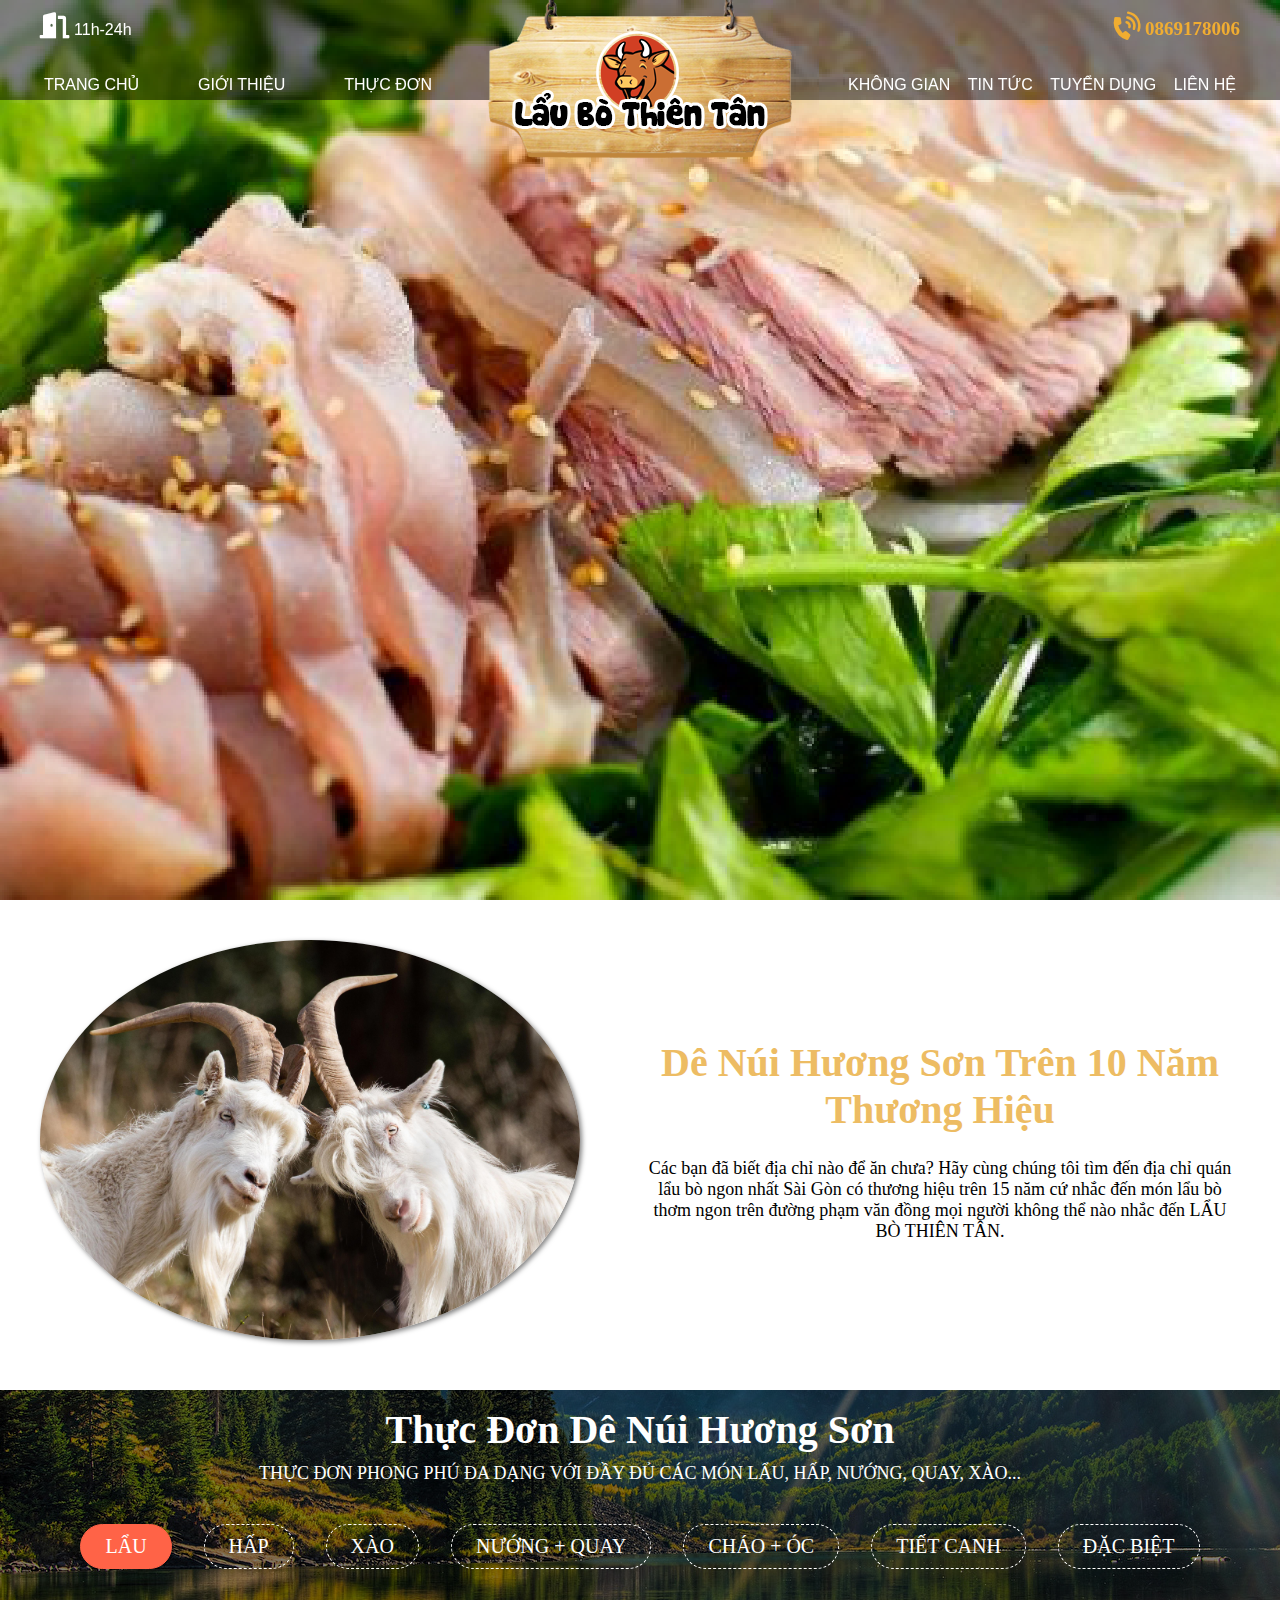
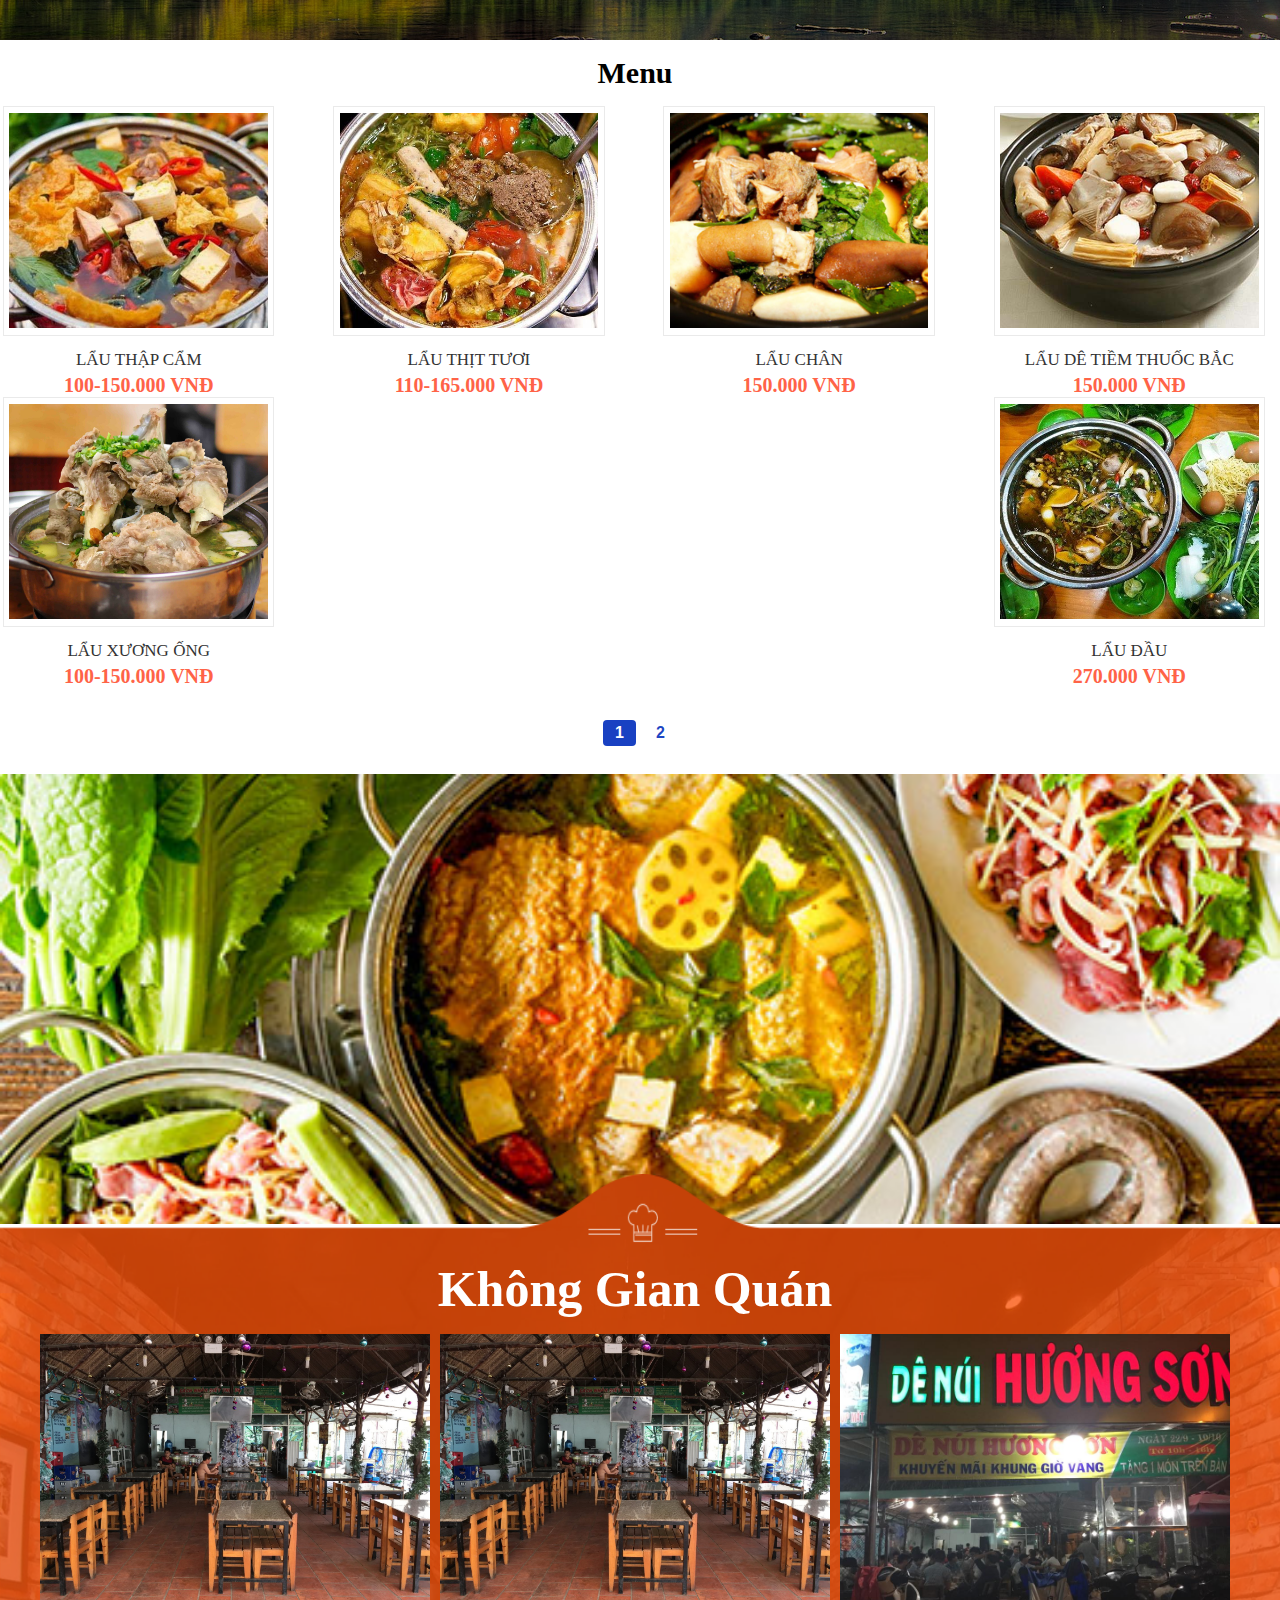
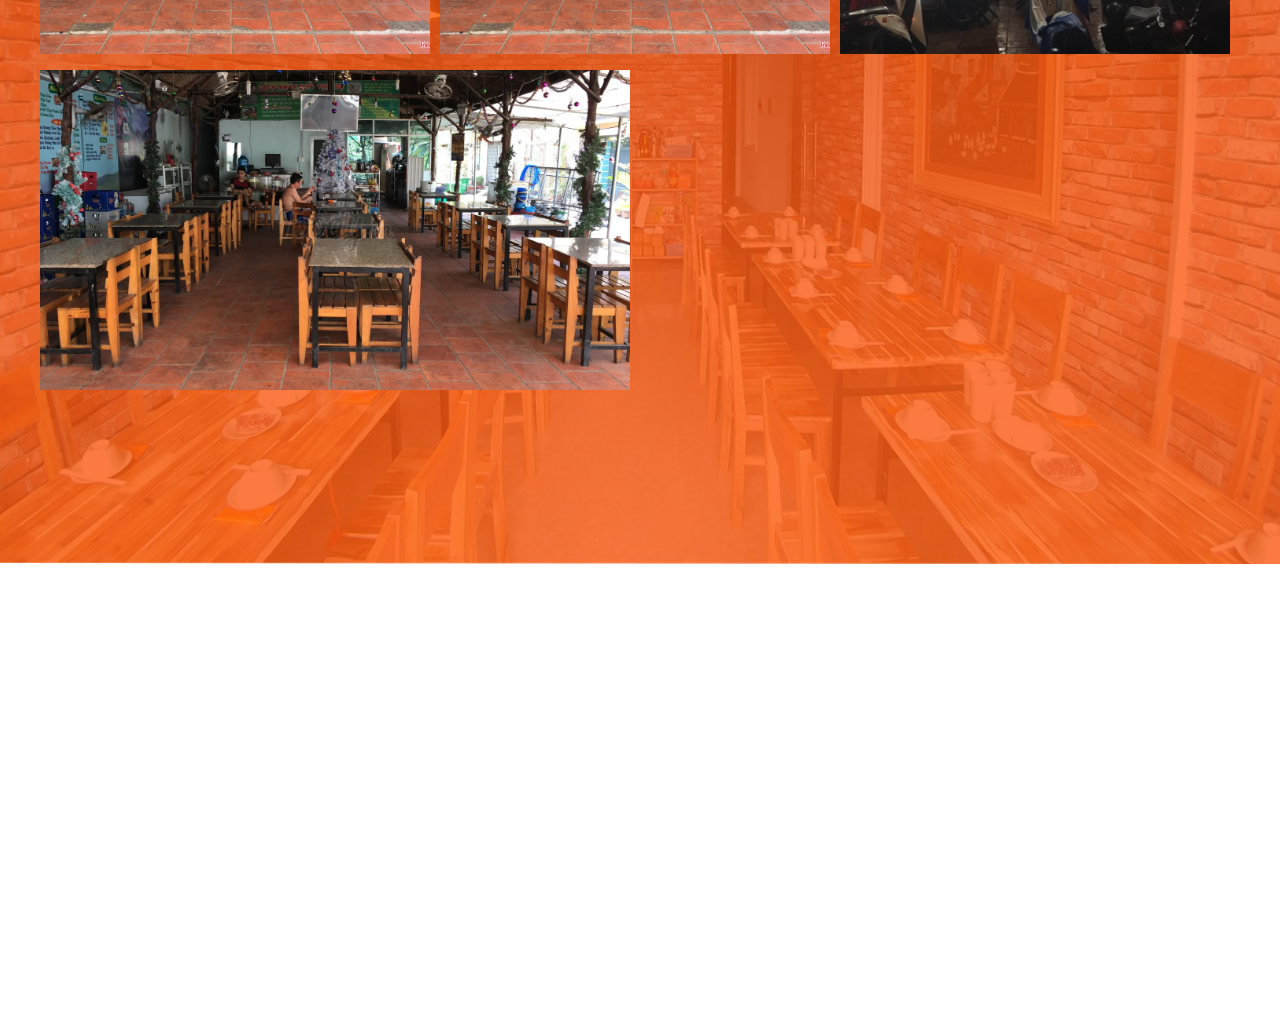
==== commit 31a71070: "Commit message" ====
--- a/index.html
+++ b/index.html
@@ -151,6 +151,7 @@
             
             </div>
             <div id="banner">
+                <img src="/assecs/img/anhde8.jpg" alt="Ảnh đẹp">
                 <div id="go__spatial">
                     go spatial
                 </div>
--- a/assecs/css/main.css
+++ b/assecs/css/main.css
@@ -447,16 +447,19 @@
 
 
 #banner {
-    margin-top: 50px;
+    margin-top: 20px;
     width: 100%;
     height: 450px;
-    background-image: url('/assecs/img/anhde8.jpg');
-    background-repeat: no-repeat;
-    background-size: cover;
-    background-position: center;
-    background-origin: content-box;
-    backdrop-filter: inherit;
-    position: relative;
+    /* background-image: url('/assecs/img/anhde8.jpg'); */
+   
+}
+
+#banner img {
+    width: 100%;
+    height: 100%;
+    
+    object-fit: cover;
+
 }
 
 #spatial {
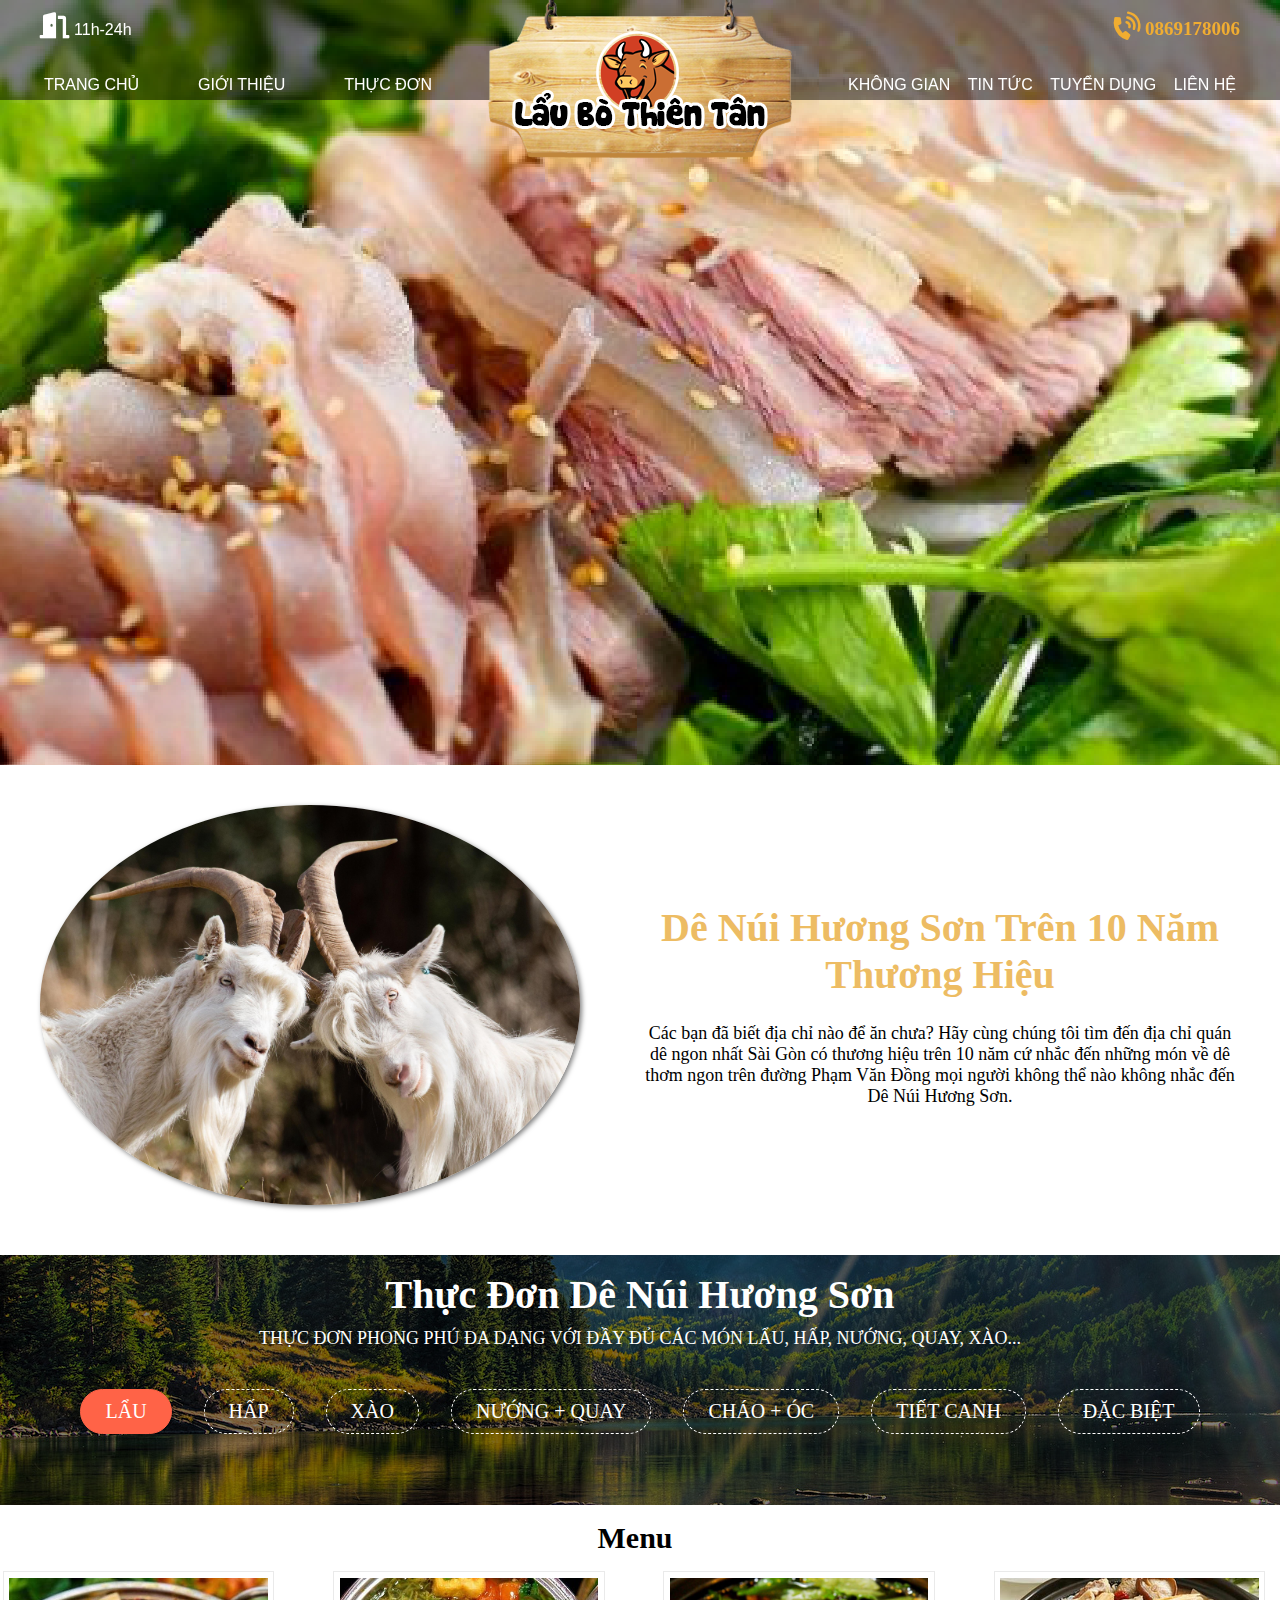
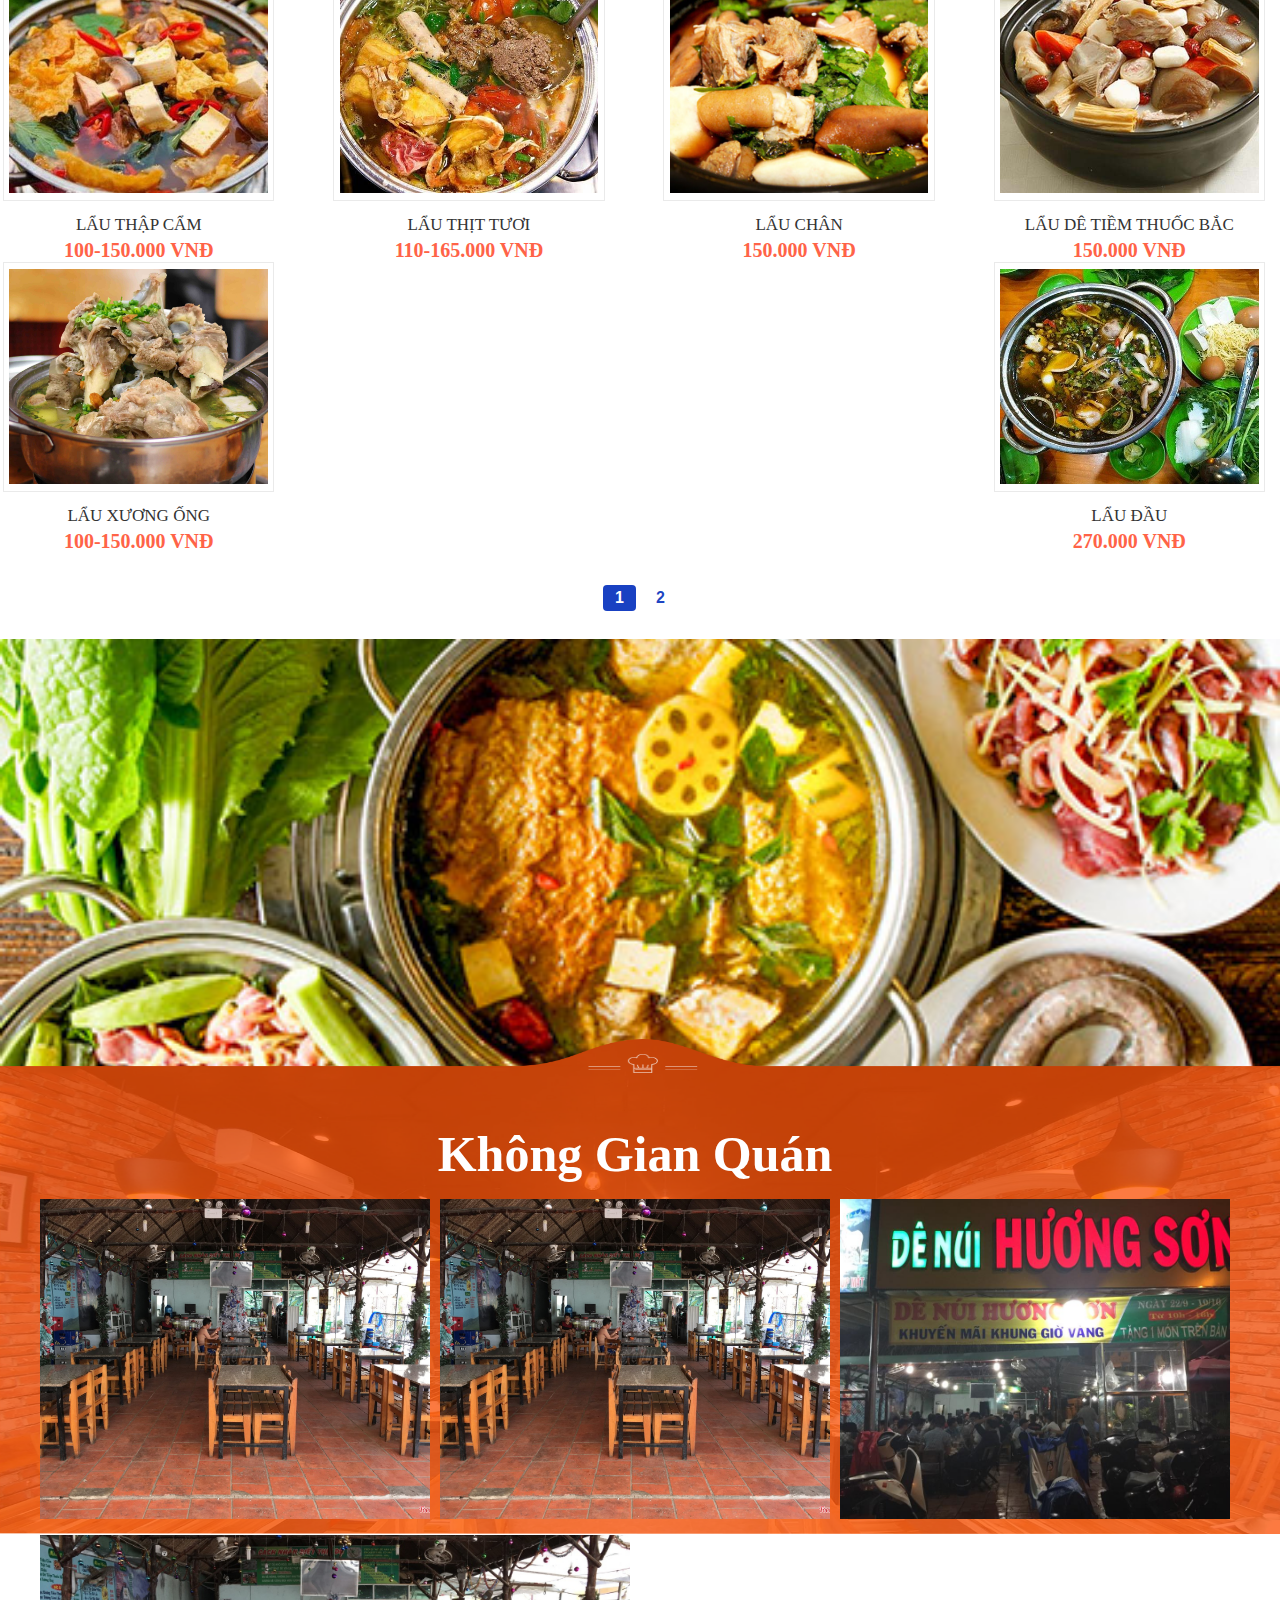
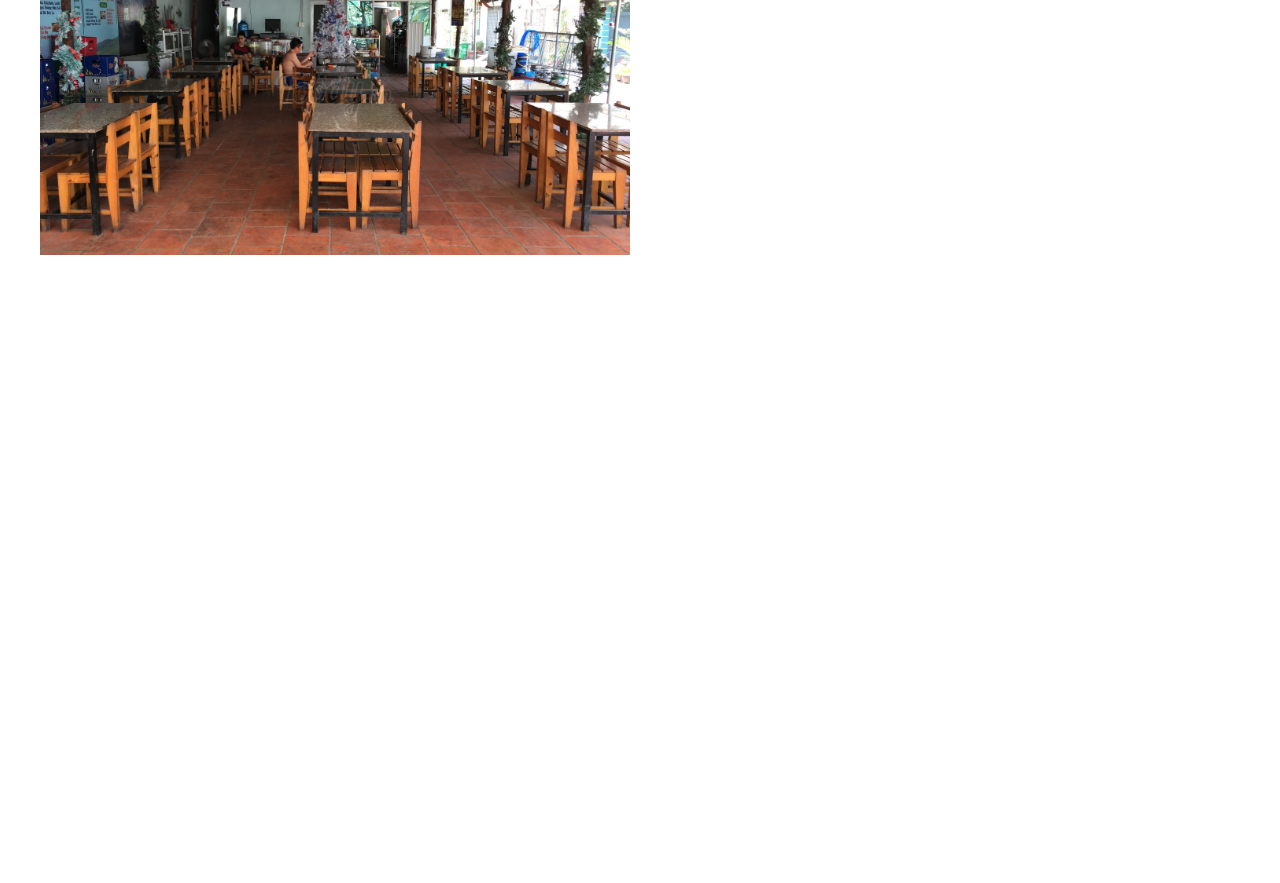
==== commit e827d56b: "Commit message 3" ====
--- a/index.html
+++ b/index.html
@@ -17,6 +17,18 @@
    <div class="wrapper">
        <div id="header" >
             <div class="navbar grid wide">
+                <div class="header_bars show-on-mobile">
+                    <i class="fa-solid fa-bars"></i>
+                    <ul class="header_bars-list hide-on-mobile ">
+                        <li class="header_bars-item "><a class="header_bars_a "href="">TRANG CHỦ</a> </li>
+                        <li class="header_bars-item"><a class="header_bars_a " href="#go__introduce">GIỚI THIỆU</a></li>
+                        <li class="header_bars-item"><a class="header_bars_a " href="#go__menu">THỰC ĐƠN</a> </li>
+                        <li class="header_bars-item"><a class="header_bars_a " href="#go__spatial">KHÔNG GIAN</a></li>
+                        <li class="header_bars-item"><a class="header_bars_a " href="">TIN TỨC</a></li>
+                        <li class="header_bars-item"><a class="header_bars_a " href="./tuyen-dung.html">TUYỂN DỤNG</a></li>
+                        <li class="header_bars-item"><a class="header_bars_a " href="">LIÊN HỆ</a></li>
+                    </ul>
+                </div>
                 <div class="open__time hide-on-mobile">
                     <i class="fa-solid fa-door-open"></i>
                     <span>11h-24h</span>
@@ -84,10 +96,10 @@
                         </h3>
                         <p class="introduce__content-text">
                             Các bạn đã biết địa chỉ nào để ăn chưa? Hãy cùng
-                            chúng tôi tìm đến địa chỉ quán lẩu bò ngon nhất
-                            Sài Gòn có thương hiệu trên 15 năm cứ nhắc đến
-                            món lẩu bò thơm ngon trên đường phạm văn đồng
-                            mọi người không thể nào nhắc đến LẨU BÒ THIÊN TÂN.
+                            chúng tôi tìm đến địa chỉ quán dê ngon nhất
+                            Sài Gòn có thương hiệu trên 10 năm cứ nhắc đến những
+                            món về dê thơm ngon trên đường Phạm Văn Đồng
+                            mọi người không thể nào không nhắc đến Dê Núi Hương Sơn.
                         </p>
                     </div>
                     <div id="go__menu">
@@ -151,38 +163,39 @@
             
             </div>
             <div id="banner">
-                <img src="/assecs/img/anhde8.jpg" alt="Ảnh đẹp">
-                <div id="go__spatial">
-                    go spatial
-                </div>
+                <img src="./assecs/img/anhde8.jpg" alt="Ảnh đẹp">
+                
             </div>
             <div id="spatial">
                 <div class="grid wide ">
                     <div class="spatial__wrap ">
                         <div class="spatial__wrap-content row p-12">
-                            <h3 class="spatial__item-title col p-12 ">Không Gian Quán</h3>
-                            <div class="col p-4">
+                            <div id="go__spatial">
+                                go spatial
+                            </div>
+                            <h3 class="spatial__item-title col p-12 m-12 ">Không Gian Quán</h3>
+                            <div class="col p-4 t-6 m-12">
                                 <div class="spatial__item">
                                     <img src="./assecs/img/khonggian1.jpg" alt="" class="spatial__item-img">
                                     
                                 </div>
                             </div>
-                            <div class="col p-4">
+                            <div class="col p-4 t-6 m-12">
                                 <div class="spatial__item">
                                     <img src="./assecs/img/khonggian1.jpg" alt="" class="spatial__item-img">
                                 </div>
                             </div>
-                            <div class="col p-4">
+                            <div class="col p-4 t-6 m-12">
                                 <div class="spatial__item">
                                     <img src="./assecs/img/khonggian3.jpg" alt="" class="spatial__item-img">
                                 </div>
                             </div>
-                            <div class="col p-6">
+                            <div class="col p-6 t-6 m-12">
                                 <div class="spatial__item">
                                     <img src="./assecs/img/khonggian1.jpg" alt="" class="spatial__item-img">
                                 </div>
                             </div>
-                            <div class="col p-6">
+                            <div class="col p-6 t-6 m-12">
                                 <div class="spatial__item">
 
                                     <iframe src="https://www.facebook.com/plugins/video.php?height=476&href=https%3A%2F%2Fwww.facebook.com%2F556061664546349%2Fvideos%2F875327849286394%2F&show_text=false&width=267&t=0" width="100%" height="100%" style="border:none;overflow:hidden" scrolling="no" frameborder="0" allowfullscreen="true" allow="autoplay; clipboard-write; encrypted-media; picture-in-picture; web-share" allowFullScreen="true"></iframe>
--- a/assecs/css/main.css
+++ b/assecs/css/main.css
@@ -22,6 +22,35 @@
     
 }
 
+.header_bars-list {
+    position: fixed;
+    list-style: none;
+    display: flex;
+    flex-direction: column;
+    padding-top: 50px;
+    margin-left: -10px;
+    margin-top: -50px;
+    height: 100vh;
+    background-color: rgba(0, 0, 0, 0.5);
+  }
+
+  .header_bars-item {
+    margin-bottom: 0;
+    color: #fff;
+  }
+  .header_bars-item:last-child {
+    margin-bottom: 0;
+  }
+
+  .header_bars_a {
+    display: block;
+    padding: 10px;
+    text-decoration: none;
+    color: #fff;
+    font-weight: bold;
+    transition: background-color 0.3s ease;
+  }
+
 a {
     text-decoration: none;
 }
@@ -68,6 +97,17 @@
 .header_list {
     display: flex;
     justify-content: space-between;
+}
+
+.header_bars {
+    display: none;
+    margin-left: 10px;
+    margin-top: 10px;
+}
+.header_bars i{
+    font-size: 25px;
+    color: #fff;
+    cursor: pointer;
 }
 
 .header_list-menu {
@@ -106,7 +146,7 @@
 #slider {
     transition: all 0.5s ease;
     width: 100%;
-    min-height: 100vh;
+    min-height: 85vh;
     /* display: flex;
     flex-direction: row;
     justify-content: center;
@@ -116,7 +156,7 @@
 
 .slides {
     overflow: hidden;
-    height: 100vh;
+    height: 85vh;
     width: 100%;
     margin: 0 auto;
 } 
@@ -169,7 +209,7 @@
 
 #go__spatial {
     position: absolute;
-    bottom: 150px;
+    top: -60px;
     left: 0;
     visibility: hidden;
     
@@ -469,14 +509,16 @@
     top: -50px;
     right: 0;
     left: 0;
-    background: url('/assecs/img/khung.png') no-repeat;
-    background-size: 100% 100%;
-    width: 100%;
-    height: 110vh;
+    background: url('../img/khung.png') no-repeat;
+    background-size: 100% 50%;
+    width: 100%;
+    min-height: 110vh;
+
 }
 
 .spatial__wrap-content {
     padding-top: 70px ;
+    margin-bottom: 10px;
 }
 
 .spatial__item {
--- a/assecs/css/responsive.css
+++ b/assecs/css/responsive.css
@@ -2,6 +2,10 @@
 @media (max-width: 739px) {
     .hide-on-mobile{
         display: none;
+    }
+
+    .show-on-mobile {
+        display: block;
     }
 
     .change__page-item {
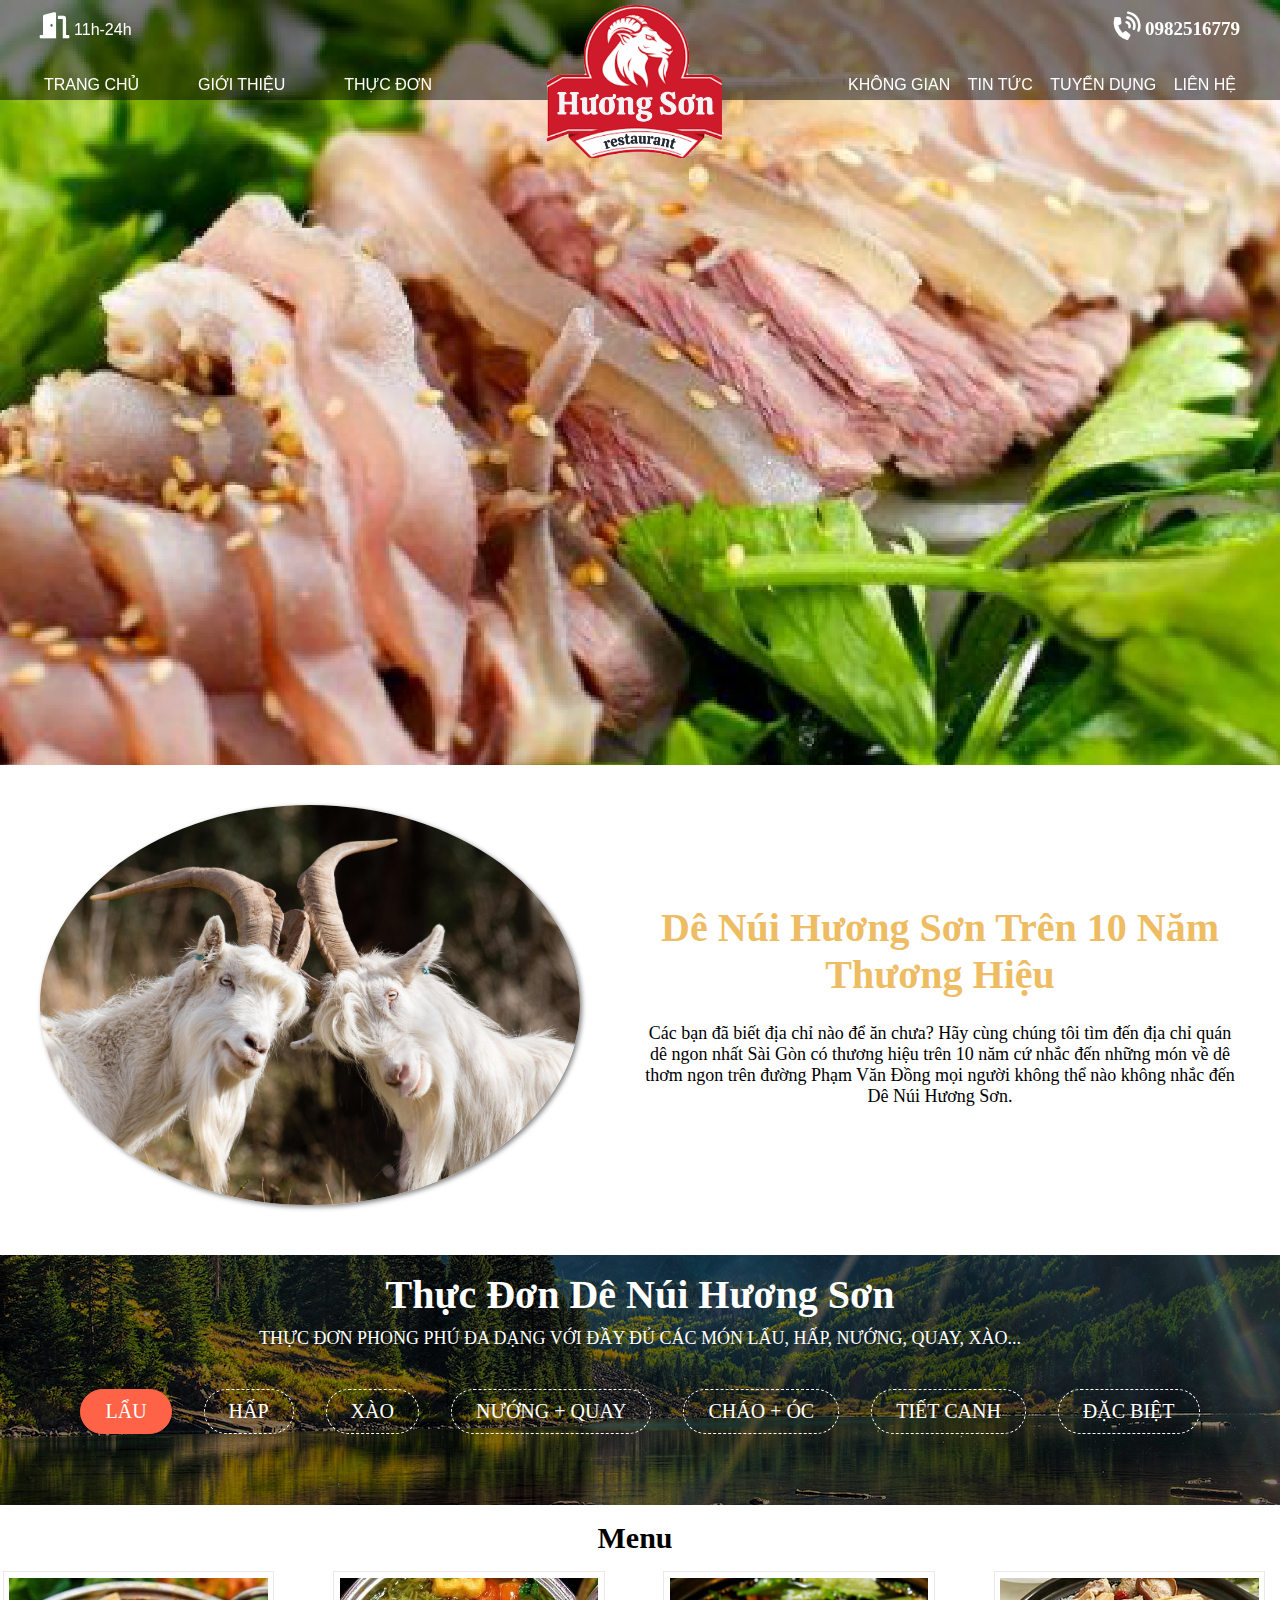
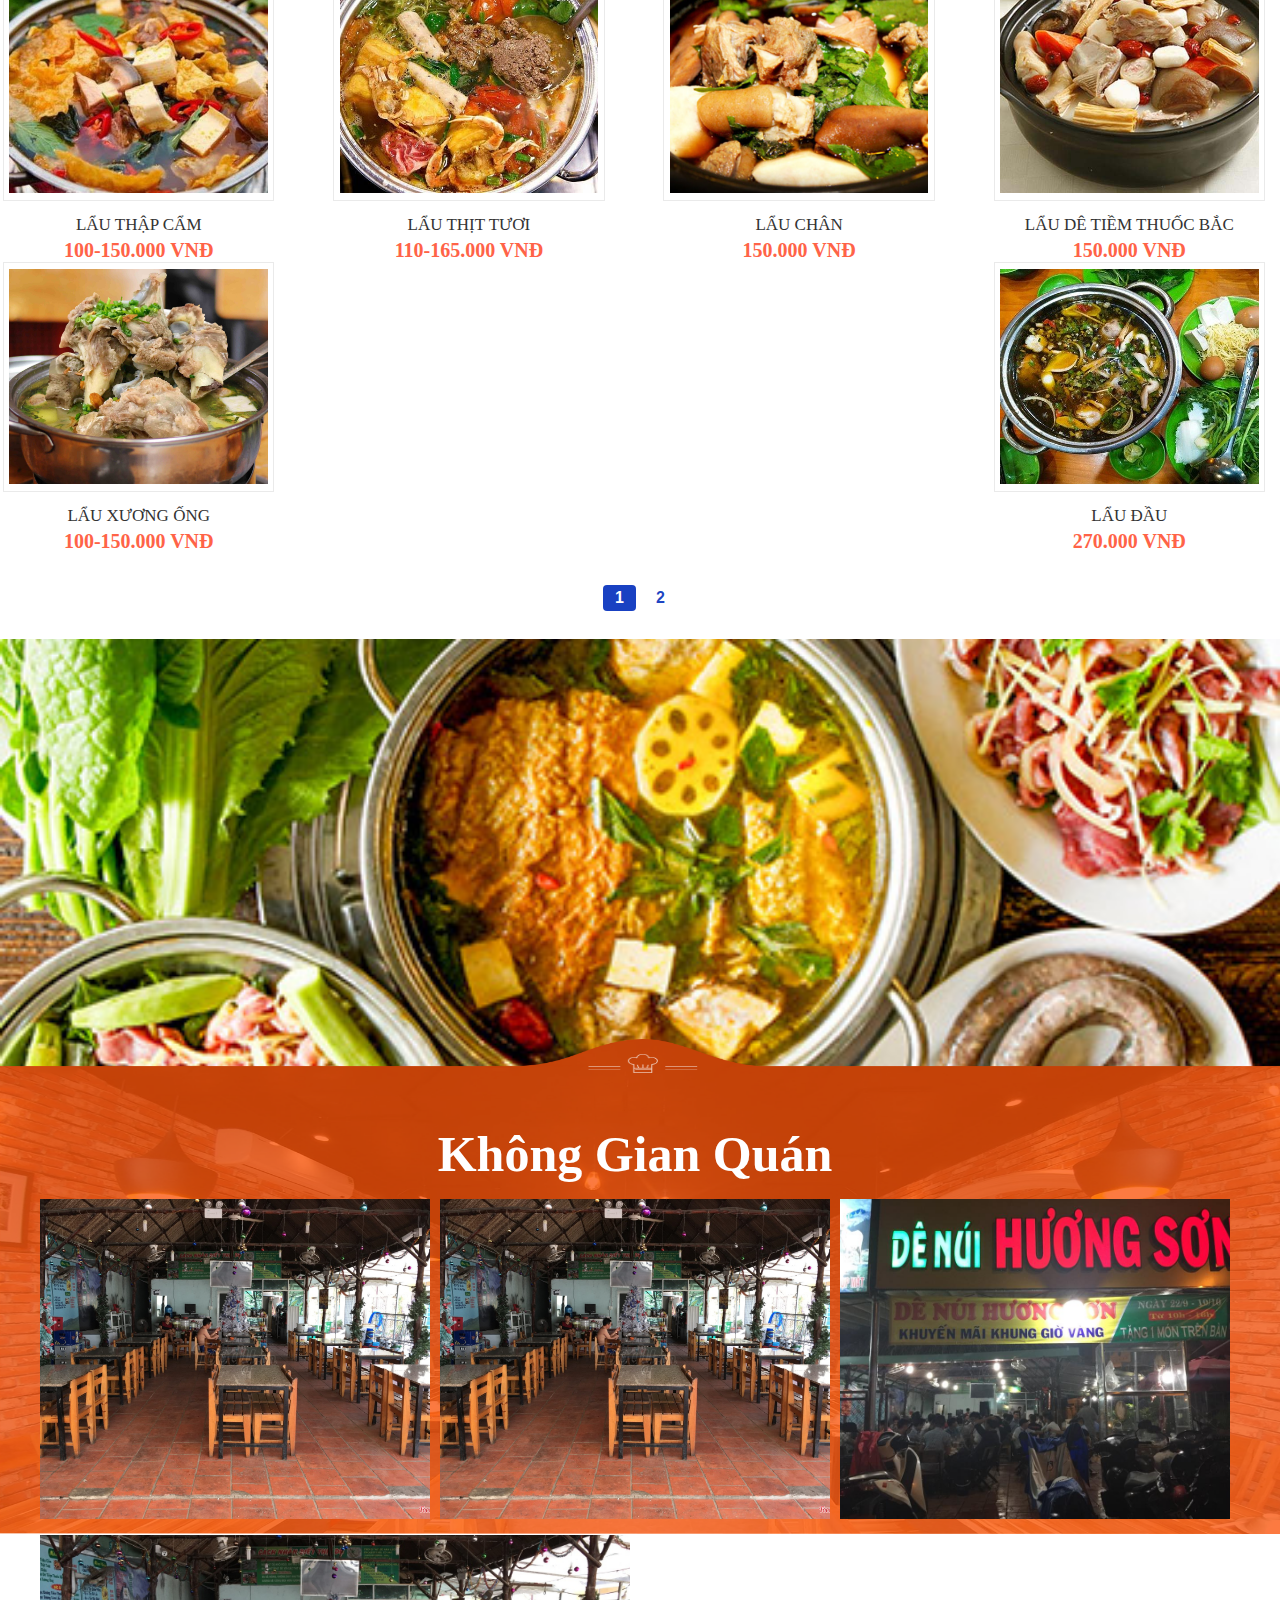
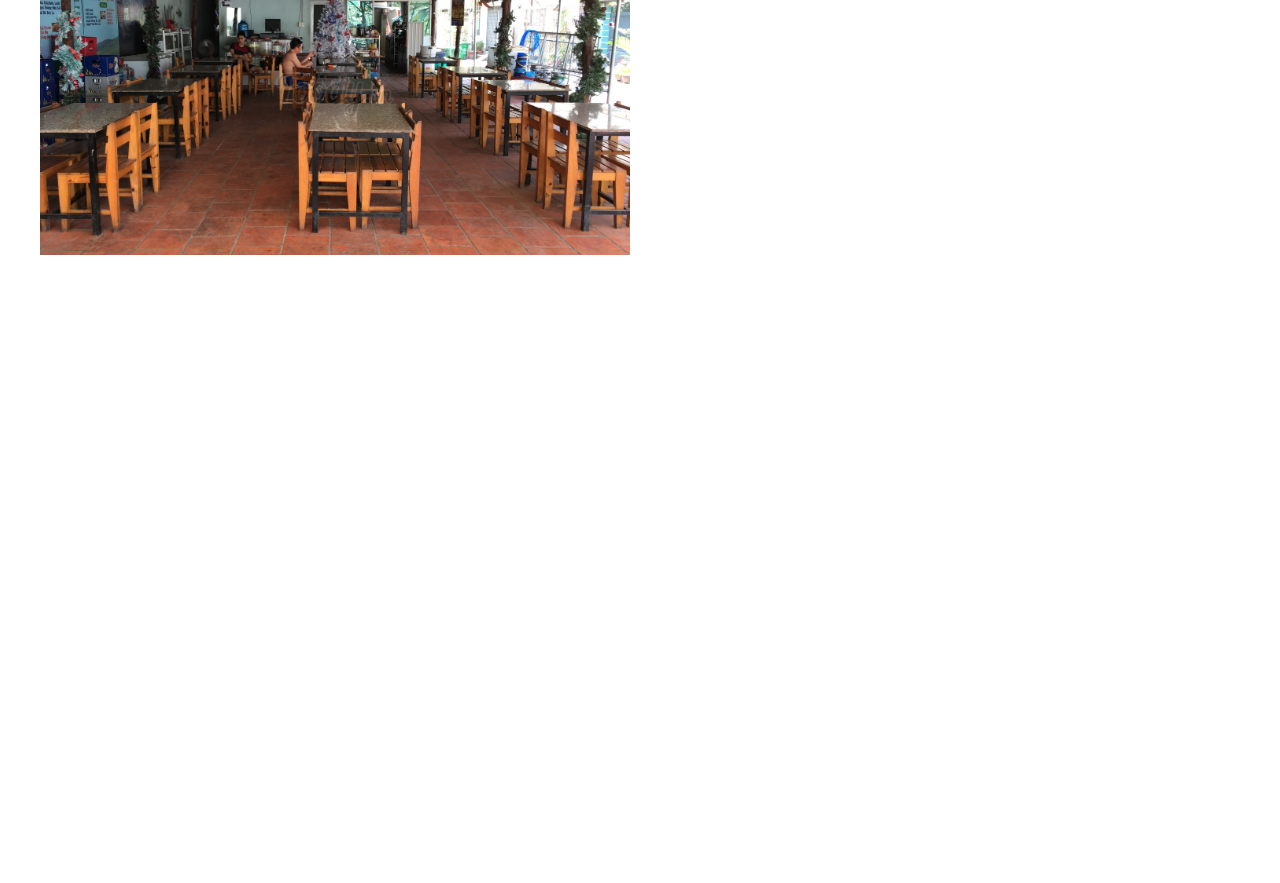
==== commit 02f0d2a2: "Commit message 4" ====
--- a/index.html
+++ b/index.html
@@ -28,6 +28,7 @@
                         <li class="header_bars-item"><a class="header_bars_a " href="./tuyen-dung.html">TUYỂN DỤNG</a></li>
                         <li class="header_bars-item"><a class="header_bars_a " href="">LIÊN HỆ</a></li>
                     </ul>
+                    <div class="over_black1 hide-on-mobile"></div>
                 </div>
                 <div class="open__time hide-on-mobile">
                     <i class="fa-solid fa-door-open"></i>
@@ -35,7 +36,7 @@
                 </div>
                 <div class="number-phone">
                     <i class="fa-solid fa-phone-volume"></i>
-                    <span>0869178006</span>
+                    <span>0982516779</span>
                 </div>
             </div>
             <div class="header_list grid wide ">
@@ -46,7 +47,7 @@
                 </ul>
                 <div class="header__logo">
                     <a href="">
-                        <img src="./assecs/img/logo-1793.png" alt="">
+                        <img src="./assecs/img/logohs3.png" alt="">
                     </a>
                     
                 </div>
--- a/assecs/css/main.css
+++ b/assecs/css/main.css
@@ -79,7 +79,7 @@
 }
 
 .navbar .number-phone {
-    color: rgb(240, 173, 49);
+    color: #fff
 }
 
 .navbar .number-phone i {
@@ -133,7 +133,7 @@
 
 .header__logo {
     margin: 0 auto;
-    width: 180px;
+    width: 280px;
     height: 60px;
     /* background-color: rgb(237, 188, 99); */
     display: flex;
@@ -141,6 +141,11 @@
     align-items: center;
     /* top: 100%;
     right: 45%; */
+}
+
+.header__logo img {
+    width: 100%;
+    height: 100%;
 }
 
 #slider {
--- a/assecs/css/responsive.css
+++ b/assecs/css/responsive.css
@@ -54,8 +54,19 @@
         height: 330px;
     }
 
+    .over_black1 {
+        position: fixed;
+        top: 0;
+        left: 0;
+        width: 100%;
+        height: 100vh;
+        background-color: rgba(0, 0, 0, 0.1);
+        z-index: -1;
+    }
+
     .header__logo {
-        margin-top: -15px;
+        margin-top: -30px;
+        width: 200px;
     }
     .header__logo img {
         width: 100%;
@@ -67,6 +78,12 @@
 
     .navbar .number-phone span {
         font-size: 15px;
+    }
+
+    .introduce__wrap {
+        width: 97%;
+        margin: 0 auto;
+        margin-top: 30px;
     }
 }
 
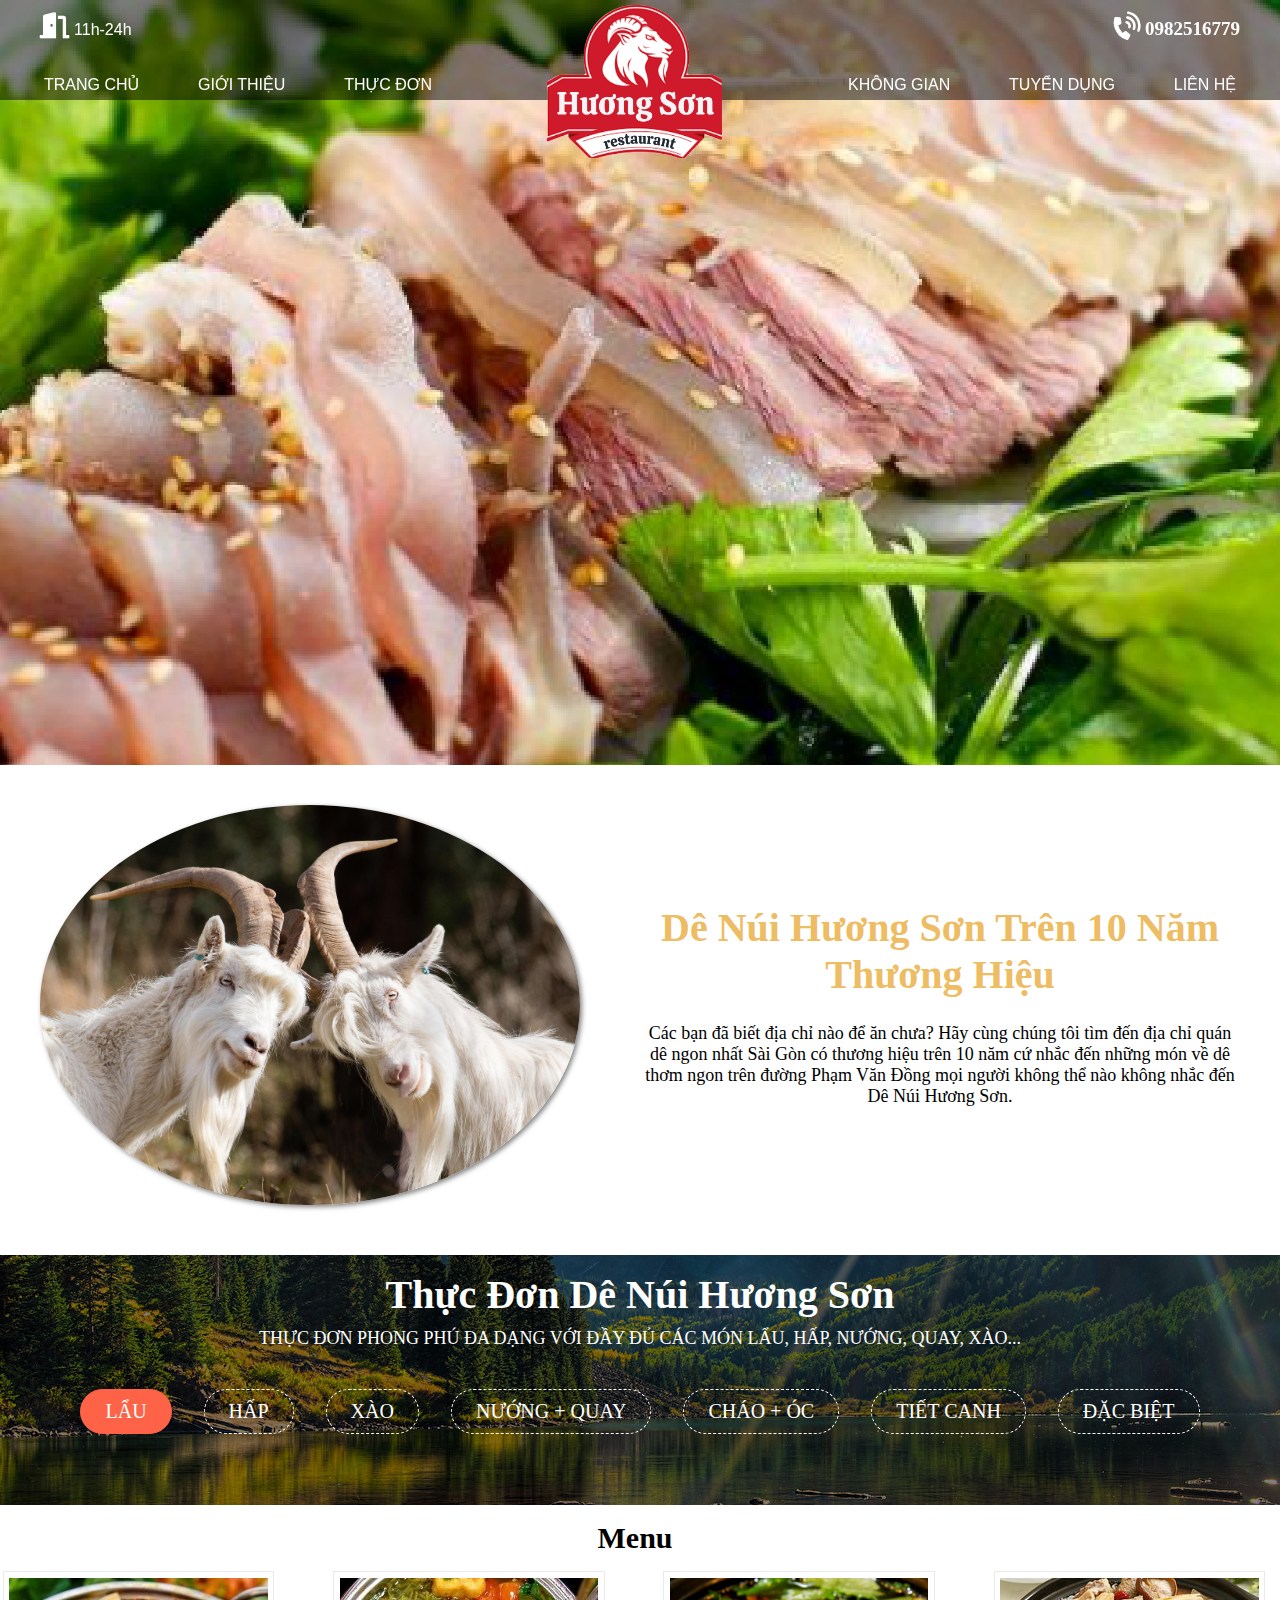
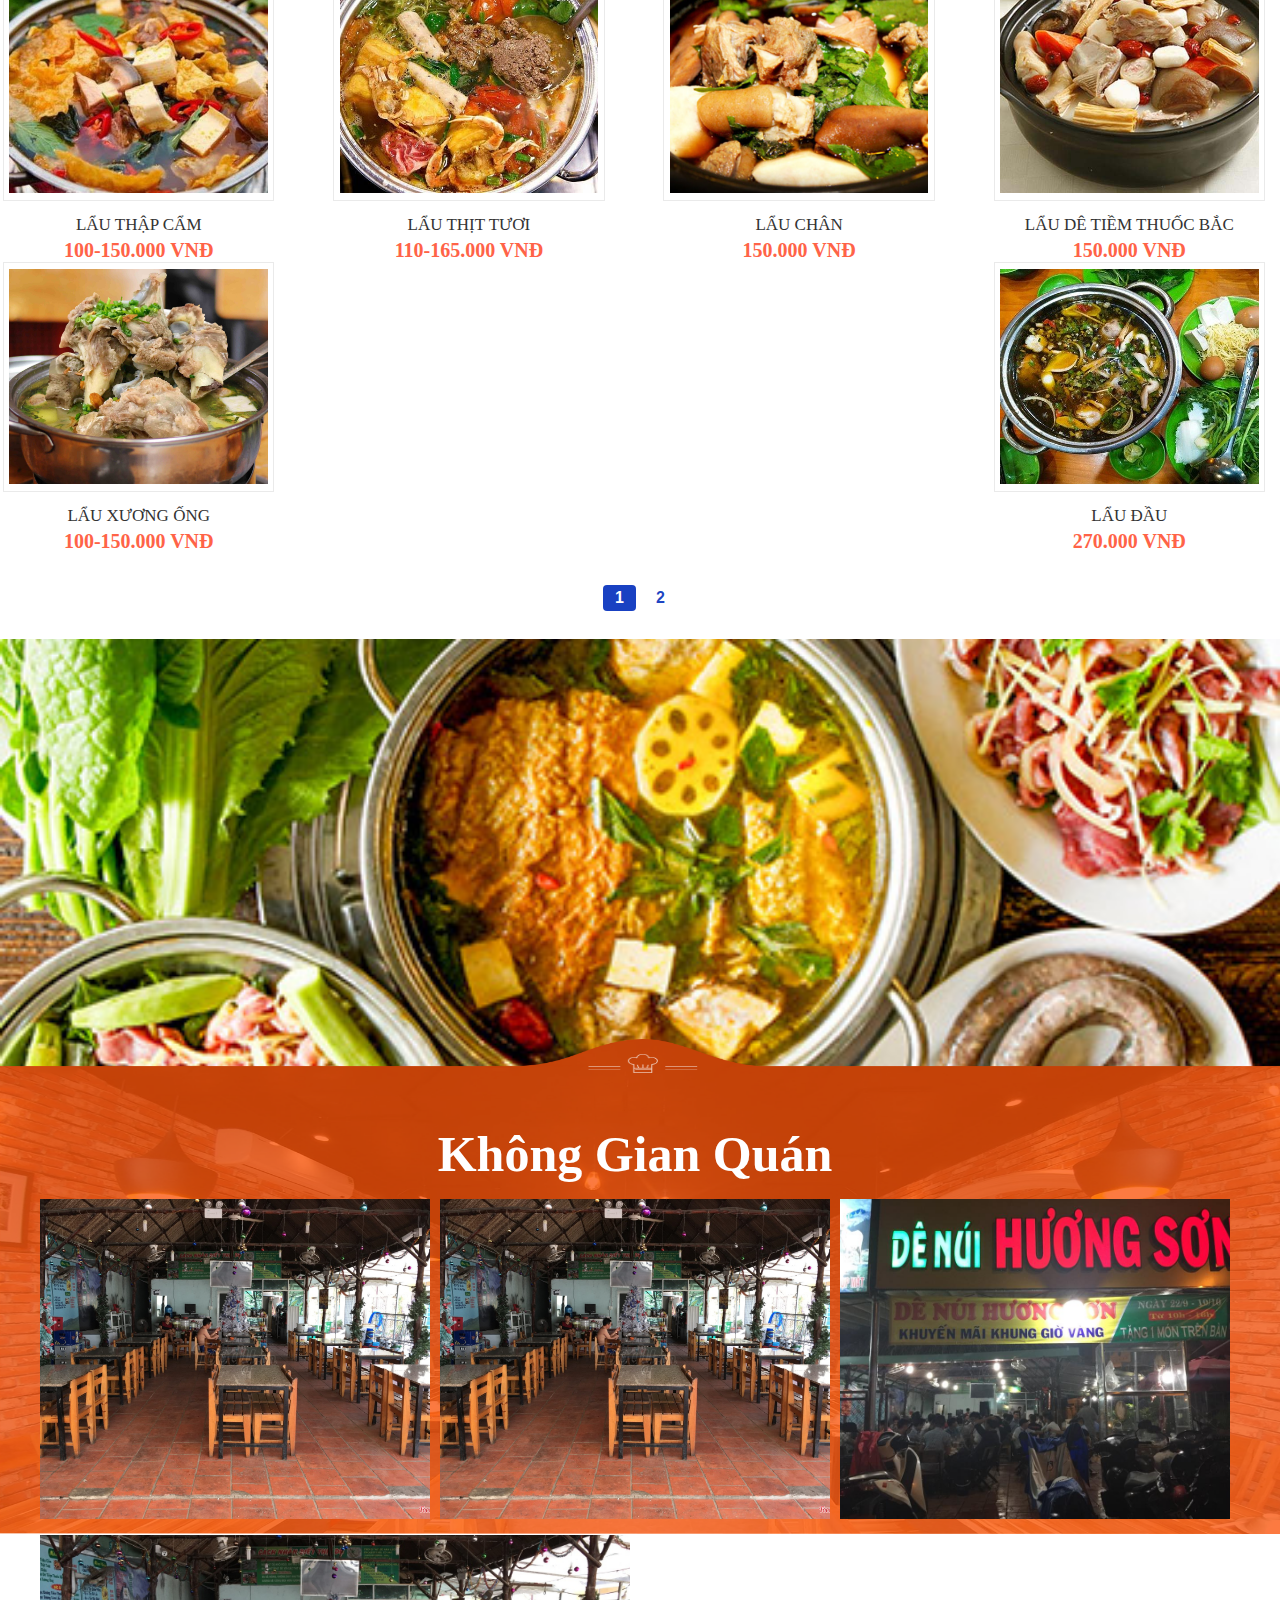
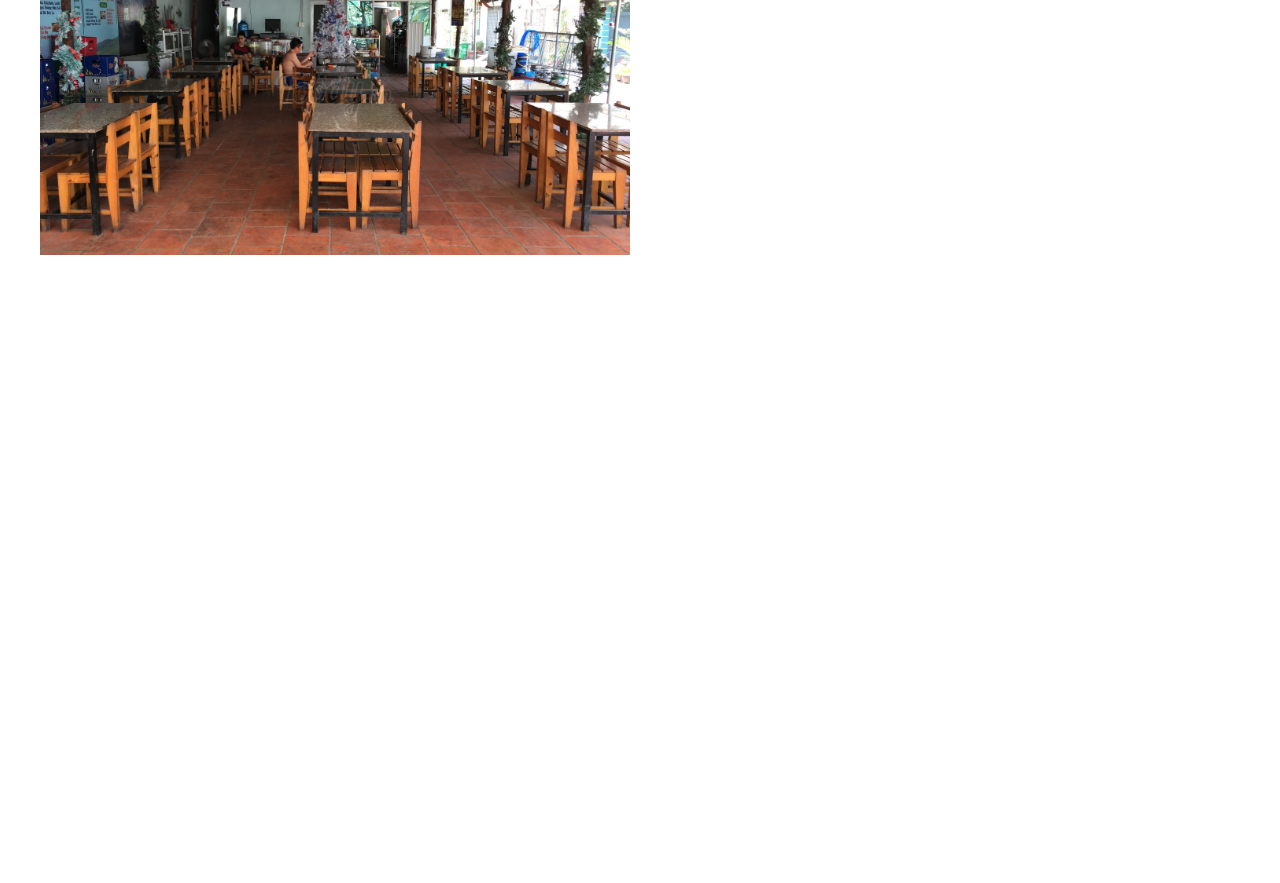
==== commit c063bef6: "Commit message 5" ====
--- a/index.html
+++ b/index.html
@@ -15,6 +15,8 @@
 </head>
 <body>
    <div class="wrapper">
+       
+       
        <div id="header" >
             <div class="navbar grid wide">
                 <div class="header_bars show-on-mobile">
@@ -24,9 +26,10 @@
                         <li class="header_bars-item"><a class="header_bars_a " href="#go__introduce">GIỚI THIỆU</a></li>
                         <li class="header_bars-item"><a class="header_bars_a " href="#go__menu">THỰC ĐƠN</a> </li>
                         <li class="header_bars-item"><a class="header_bars_a " href="#go__spatial">KHÔNG GIAN</a></li>
-                        <li class="header_bars-item"><a class="header_bars_a " href="">TIN TỨC</a></li>
+                        <!-- <li class="header_bars-item"><a class="header_bars_a " href="">TIN TỨC</a></li> -->
                         <li class="header_bars-item"><a class="header_bars_a " href="./tuyen-dung.html">TUYỂN DỤNG</a></li>
-                        <li class="header_bars-item"><a class="header_bars_a " href="">LIÊN HỆ</a></li>
+                        <li class="header_bars-item"><a class="header_bars_a " href="javascript:void(0)" onclick="showContact()">LIÊN HỆ</a></li>
+
                     </ul>
                     <div class="over_black1 hide-on-mobile"></div>
                 </div>
@@ -53,9 +56,9 @@
                 </div>
                 <ul class="header_list-right header_list-menu hide-on-mobile">
                     <li class="header_list-item"><a class="header_item_a " href="#go__spatial">KHÔNG GIAN</a></li>
-                    <li class="header_list-item"><a class="header_item_a " href="">TIN TỨC</a></li>
+                    <!-- <li class="header_list-item"><a class="header_item_a " href="">TIN TỨC</a></li> -->
                     <li class="header_list-item"><a class="header_item_a " href="./tuyen-dung.html">TUYỂN DỤNG</a></li>
-                    <li class="header_list-item"><a class="header_item_a " href="">LIÊN HỆ</a></li>
+                    <li class="header_list-item"><a class="header_item_a " href="javascript:void(0)" onclick="showContact()">LIÊN HỆ</a></li>
                 </ul>
             </div>
        </div>
@@ -86,6 +89,22 @@
        </div>
 
        <div id="wrap__content ">
+            <div class="contact_wrap">
+                <div class="contact_close" onclick="showContact()">
+                    <i class="fa-solid fa-x"></i>
+                </div>
+                <div class="contact_title">
+                    <h3>LIÊN HỆ</h3>
+                </div>
+                <button id="callButton"><i class="fa-solid fa-phone"></i>Gọi ngay</button>
+                <div class="contact_facebook">
+                    <a href="https://www.facebook.com/profile.php?id=100026546637022">
+                        <i class="fa-brands fa-facebook"></i>
+                        Dê núi Hương Sơn
+                    </a> </div>
+                    
+            </div>
+            <div class="over_black2 " onclick="showContact()"></div>
             <div id="introduce" class="grid wide">
                 <div class="introduce__wrap">
                     <div class="introduce__wrap-img">
--- a/assecs/css/main.css
+++ b/assecs/css/main.css
@@ -279,10 +279,30 @@
     object-fit: cover;
 }
 
+.over_black1 {
+    position: fixed;
+    top: 0;
+    left: 0;
+    width: 100%;
+    height: 100vh;
+    background-color: rgba(0, 0, 0, 0.5);
+    z-index: -1;
+    /* display: block; */
+}
+
+.over_black2 {
+    display: none;
+    position: fixed;
+    top: 0;
+    left: 0;
+    width: 100%;
+    height: 100vh;
+    background-color: rgba(0, 0, 0, 0.8);
+    z-index: 5;
+}
  .over_black {
     position: absolute;
     top: 0;
-    
     left: 0;
     right: 0;
     display: block;
@@ -609,3 +629,63 @@
     padding: 0;
     width: 100%;
 }
+
+/* contact - liên hệ */
+
+.contact_wrap {
+    display: none;
+    position: fixed;
+    left: 50%;
+    top: 50%;
+    transform: translate(-50%, -50%);
+    z-index: 11;
+    background-color: #fff;
+    padding: 40px 60px;
+    margin: 0 auto;
+    text-align: center;
+    border-radius: 5px;
+    box-shadow: 0 0 10px rgba(0, 0, 0, 0.3);
+    min-width: 300px;
+}
+
+.contact_close {
+    position: absolute;
+    top: 5px;
+    right: 10px;
+    cursor: pointer;
+    font-size: 16px;
+}
+
+.contact_close i {
+    font-weight: 800;
+}
+
+.contact_title {
+    margin-top: -20px;
+    margin-bottom: 30px;
+}
+
+#callButton {
+    background-color: #4CAF50;
+  color: white;
+  padding: 10px 20px;
+  border: none;
+  cursor: pointer;
+  border-radius: 5px;
+  font-size: 18px;
+}
+
+#callButton i {
+    margin-right: 10px;
+}
+
+.contact_facebook {
+    margin-top: 20px;
+    
+}
+
+.contact_facebook a {
+    color: #2718ab;
+    font-size: 18px;
+    font-weight: 600;
+}
--- a/assecs/css/responsive.css
+++ b/assecs/css/responsive.css
@@ -54,15 +54,7 @@
         height: 330px;
     }
 
-    .over_black1 {
-        position: fixed;
-        top: 0;
-        left: 0;
-        width: 100%;
-        height: 100vh;
-        background-color: rgba(0, 0, 0, 0.1);
-        z-index: -1;
-    }
+    
 
     .header__logo {
         margin-top: -30px;
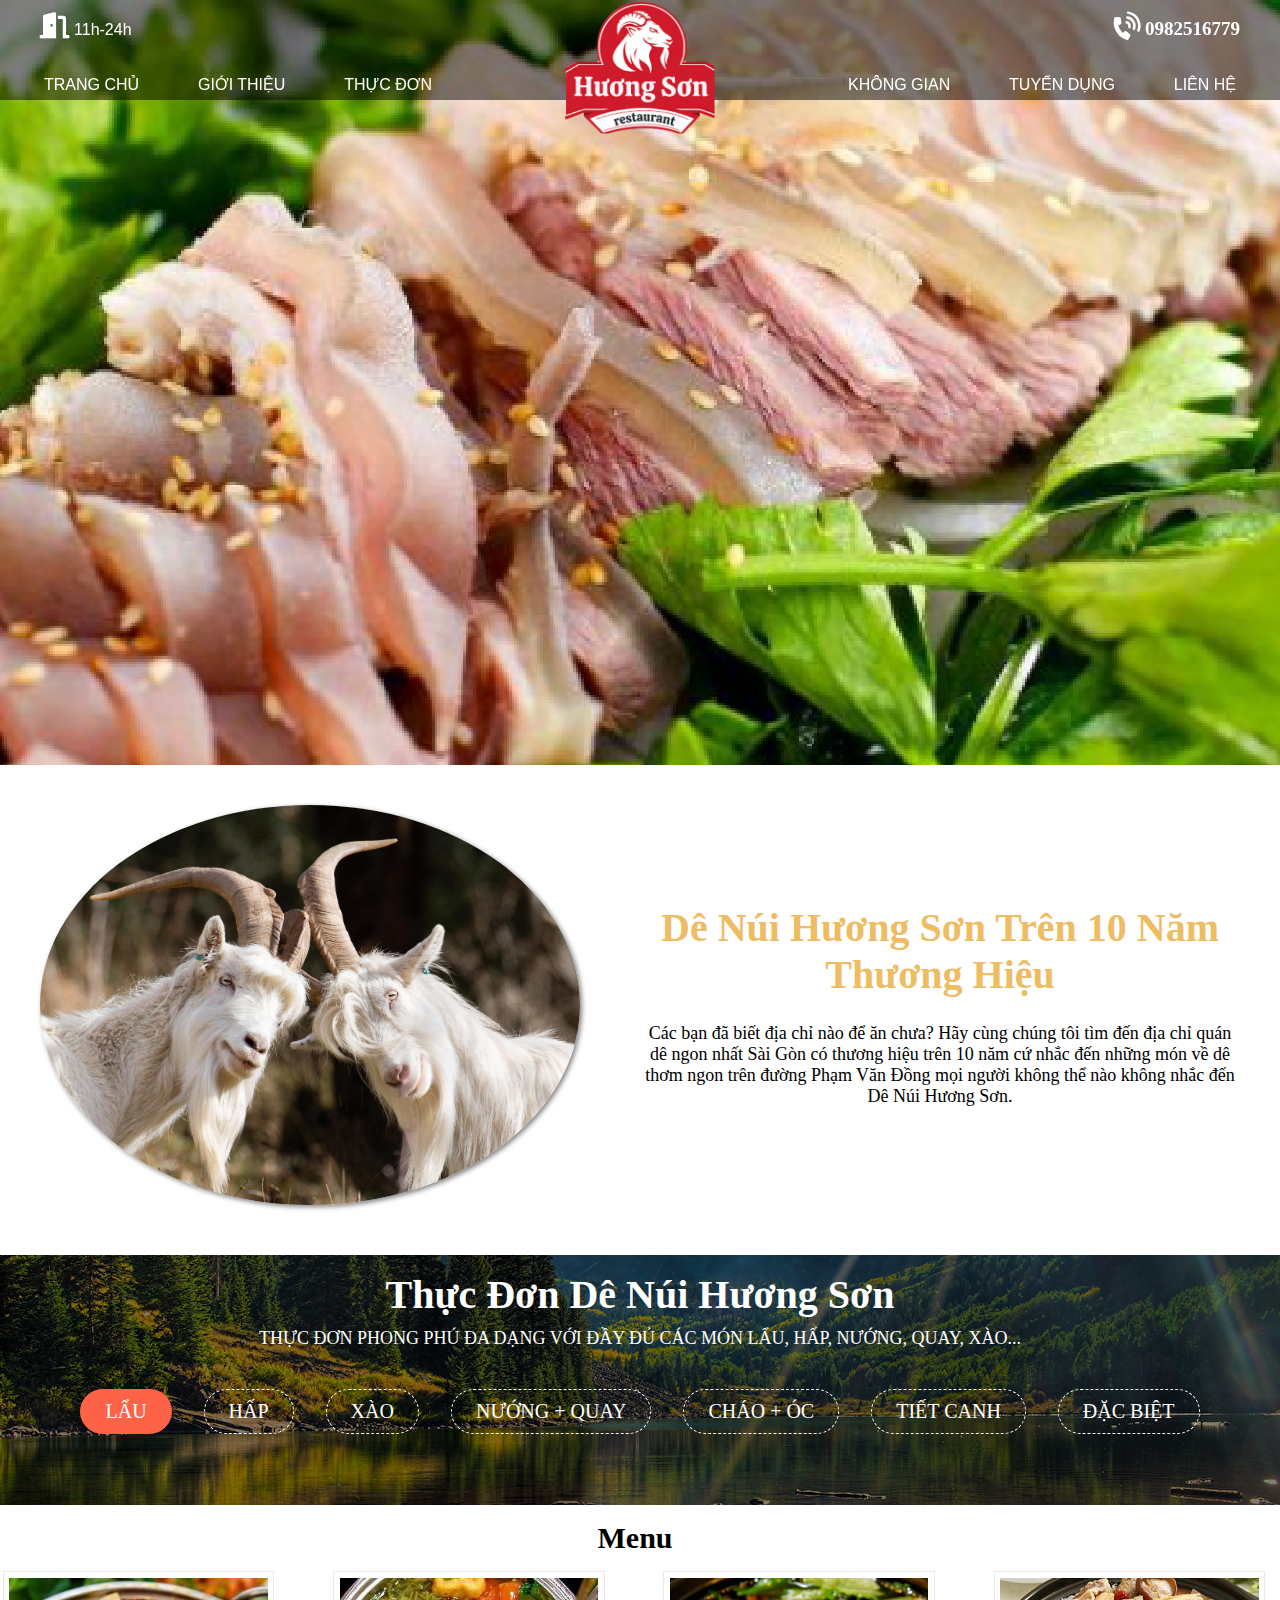
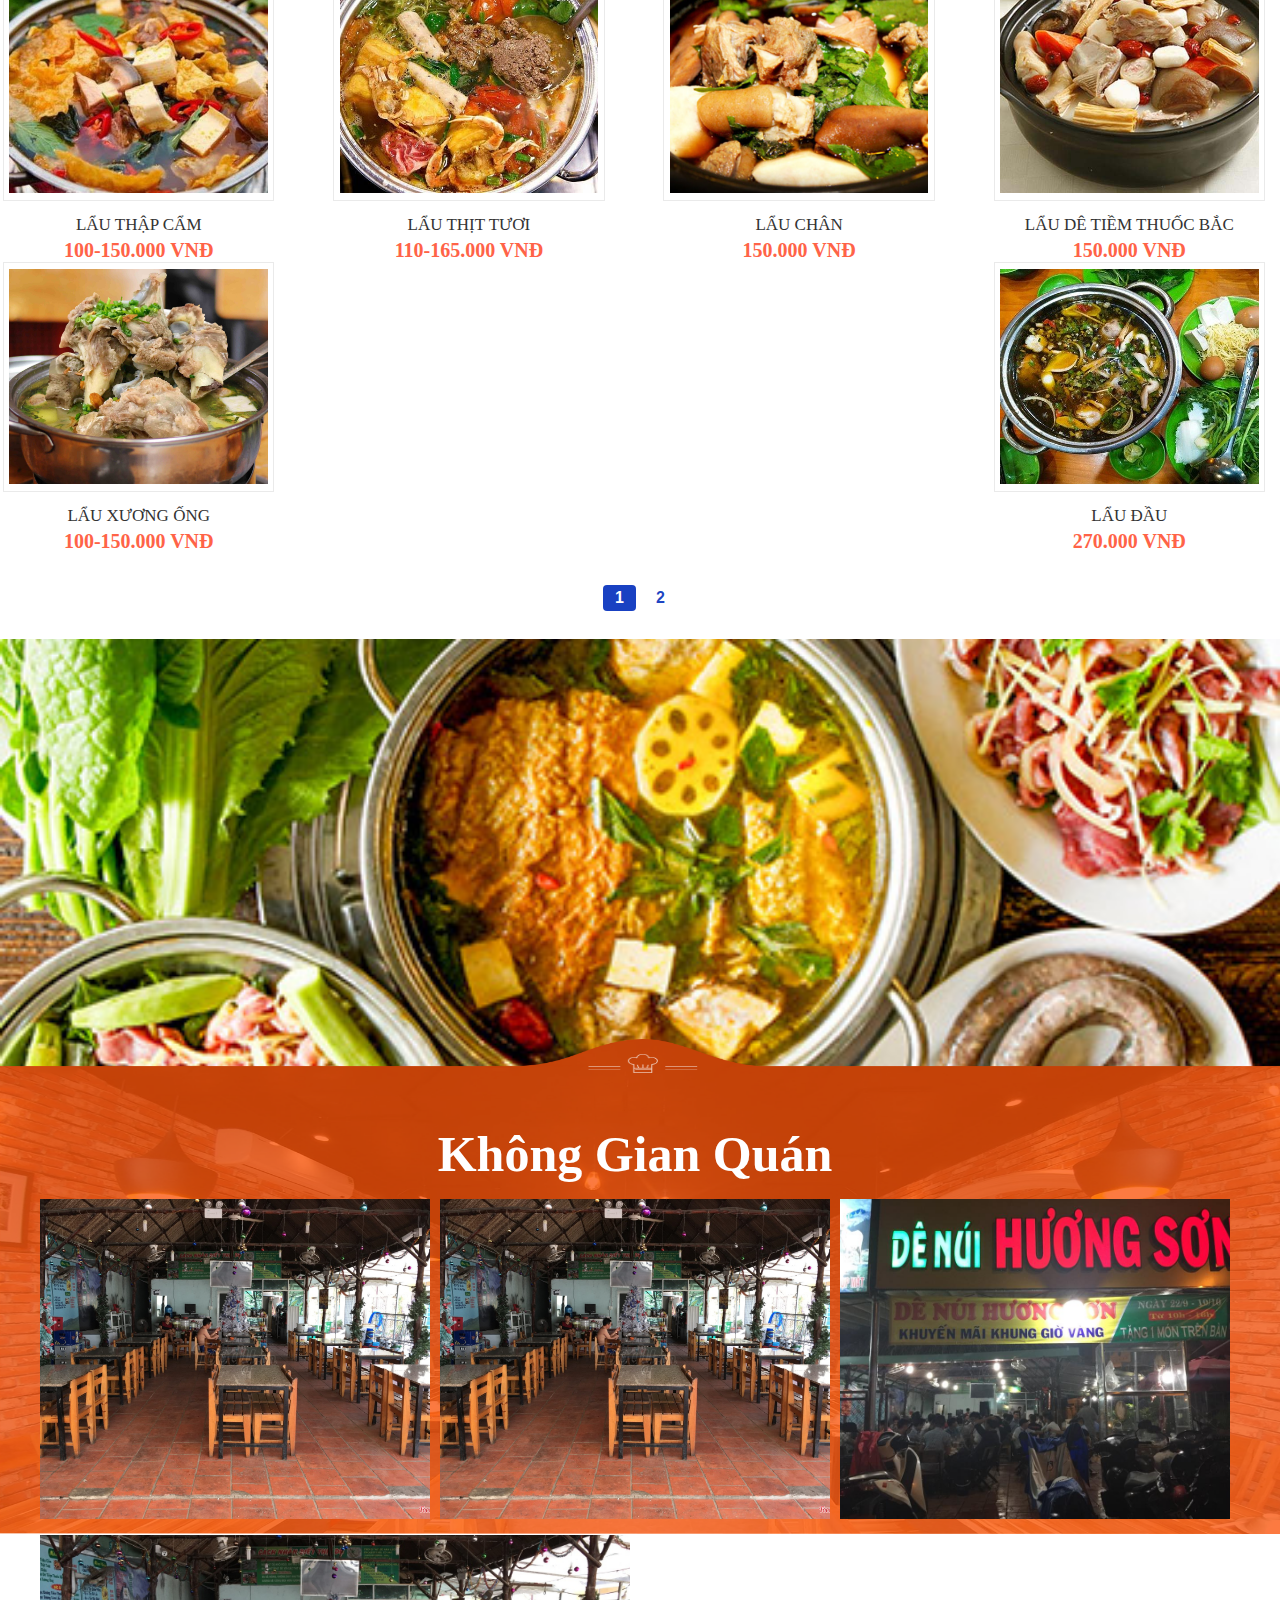
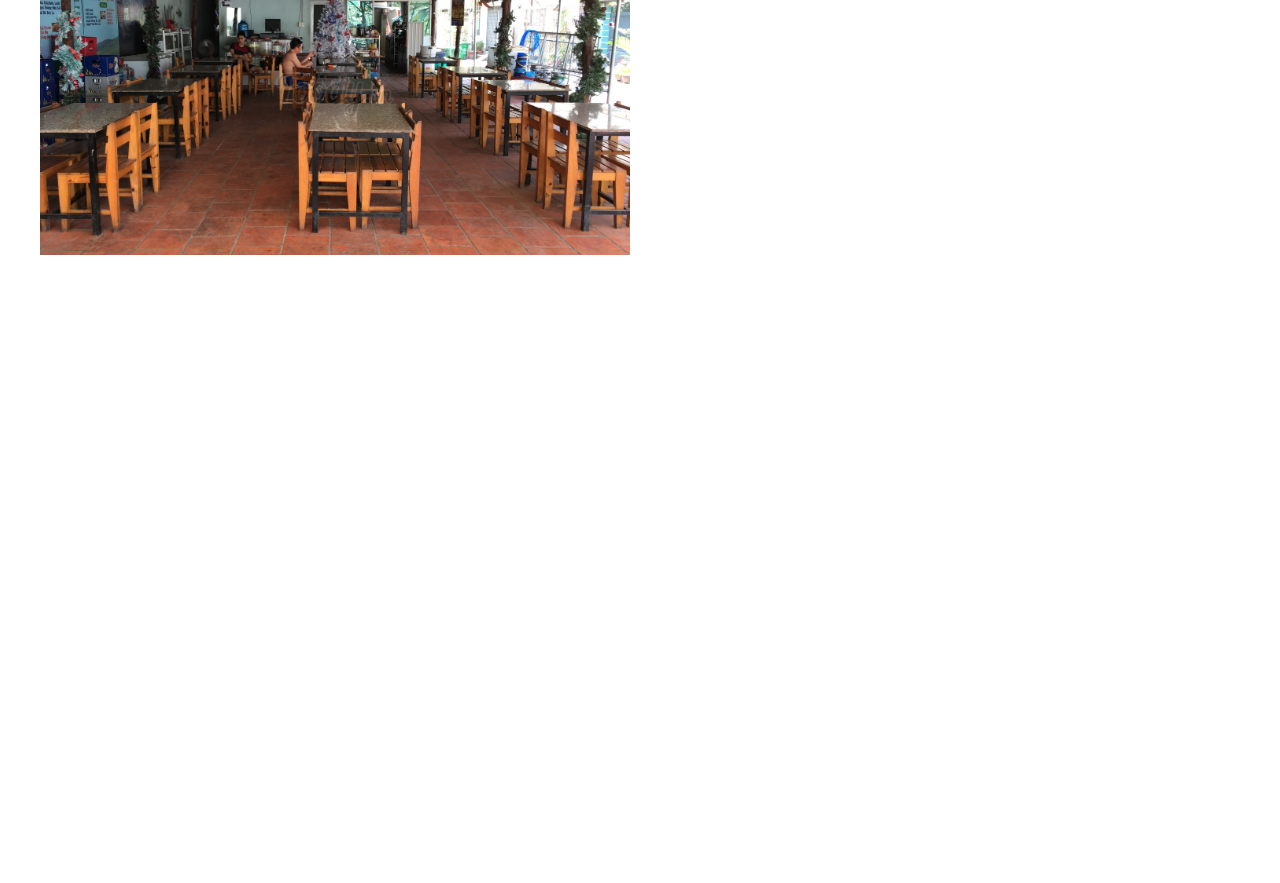
==== commit b58074ac: "Commit message 6" ====
--- a/index.html
+++ b/index.html
@@ -102,6 +102,12 @@
                         <i class="fa-brands fa-facebook"></i>
                         Dê núi Hương Sơn
                     </a> </div>
+                <div class="contact_address">
+                    <a href=" https://www.google.com/maps/place/D%C3%AA+n%C3%BAi+H%C6%B0%C6%A1ng+S%C6%A1n/@10.83144,106.727838,16z/data=!4m6!3m5!1s0x317527d4b6008233:0xe45c46b7d8f0340c!8m2!3d10.8314398!4d106.7278376!16s%2Fg%2F11f03xdl1j?hl=vi&entry=ttu">
+                        <i class="fa-solid fa-location-dot"></i>
+                        Dê núi Hương sơn, số 2, đường số 3, Hiệp Bình Chánh, Tp.Thủ Đức
+                    </a>
+                </div>
                     
             </div>
             <div class="over_black2 " onclick="showContact()"></div>
--- a/assecs/css/main.css
+++ b/assecs/css/main.css
@@ -133,14 +133,15 @@
 
 .header__logo {
     margin: 0 auto;
-    width: 280px;
+    width: 150px;
     height: 60px;
     /* background-color: rgb(237, 188, 99); */
     display: flex;
     justify-content: center;
     align-items: center;
-    /* top: 100%;
+    /* top: 100%;   
     right: 45%; */
+    /* overflow: hidden; */
 }
 
 .header__logo img {
@@ -651,9 +652,12 @@
 .contact_close {
     position: absolute;
     top: 5px;
-    right: 10px;
+    right: 0px;
     cursor: pointer;
     font-size: 16px;
+    width: 30px;
+    height: 25px;
+    /* background-color: #2718ab; */
 }
 
 .contact_close i {
@@ -689,3 +693,14 @@
     font-size: 18px;
     font-weight: 600;
 }
+
+.contact_address {
+    margin-top: 10px;
+}
+
+.contact_address a {
+    color: #333;
+    font-size: 16px;
+    /* font-weight: 600; */
+
+}
--- a/assecs/css/responsive.css
+++ b/assecs/css/responsive.css
@@ -47,6 +47,11 @@
         margin-right: 10px;
     }
 
+    .active-option-item {
+        background-color: tomato;
+        border: 1px solid tomato;
+    }
+
     .menu__header {
         height: 330px;
     }
@@ -57,8 +62,8 @@
     
 
     .header__logo {
-        margin-top: -30px;
-        width: 200px;
+        margin-top: -20px;
+        width: 120px;
     }
     .header__logo img {
         width: 100%;
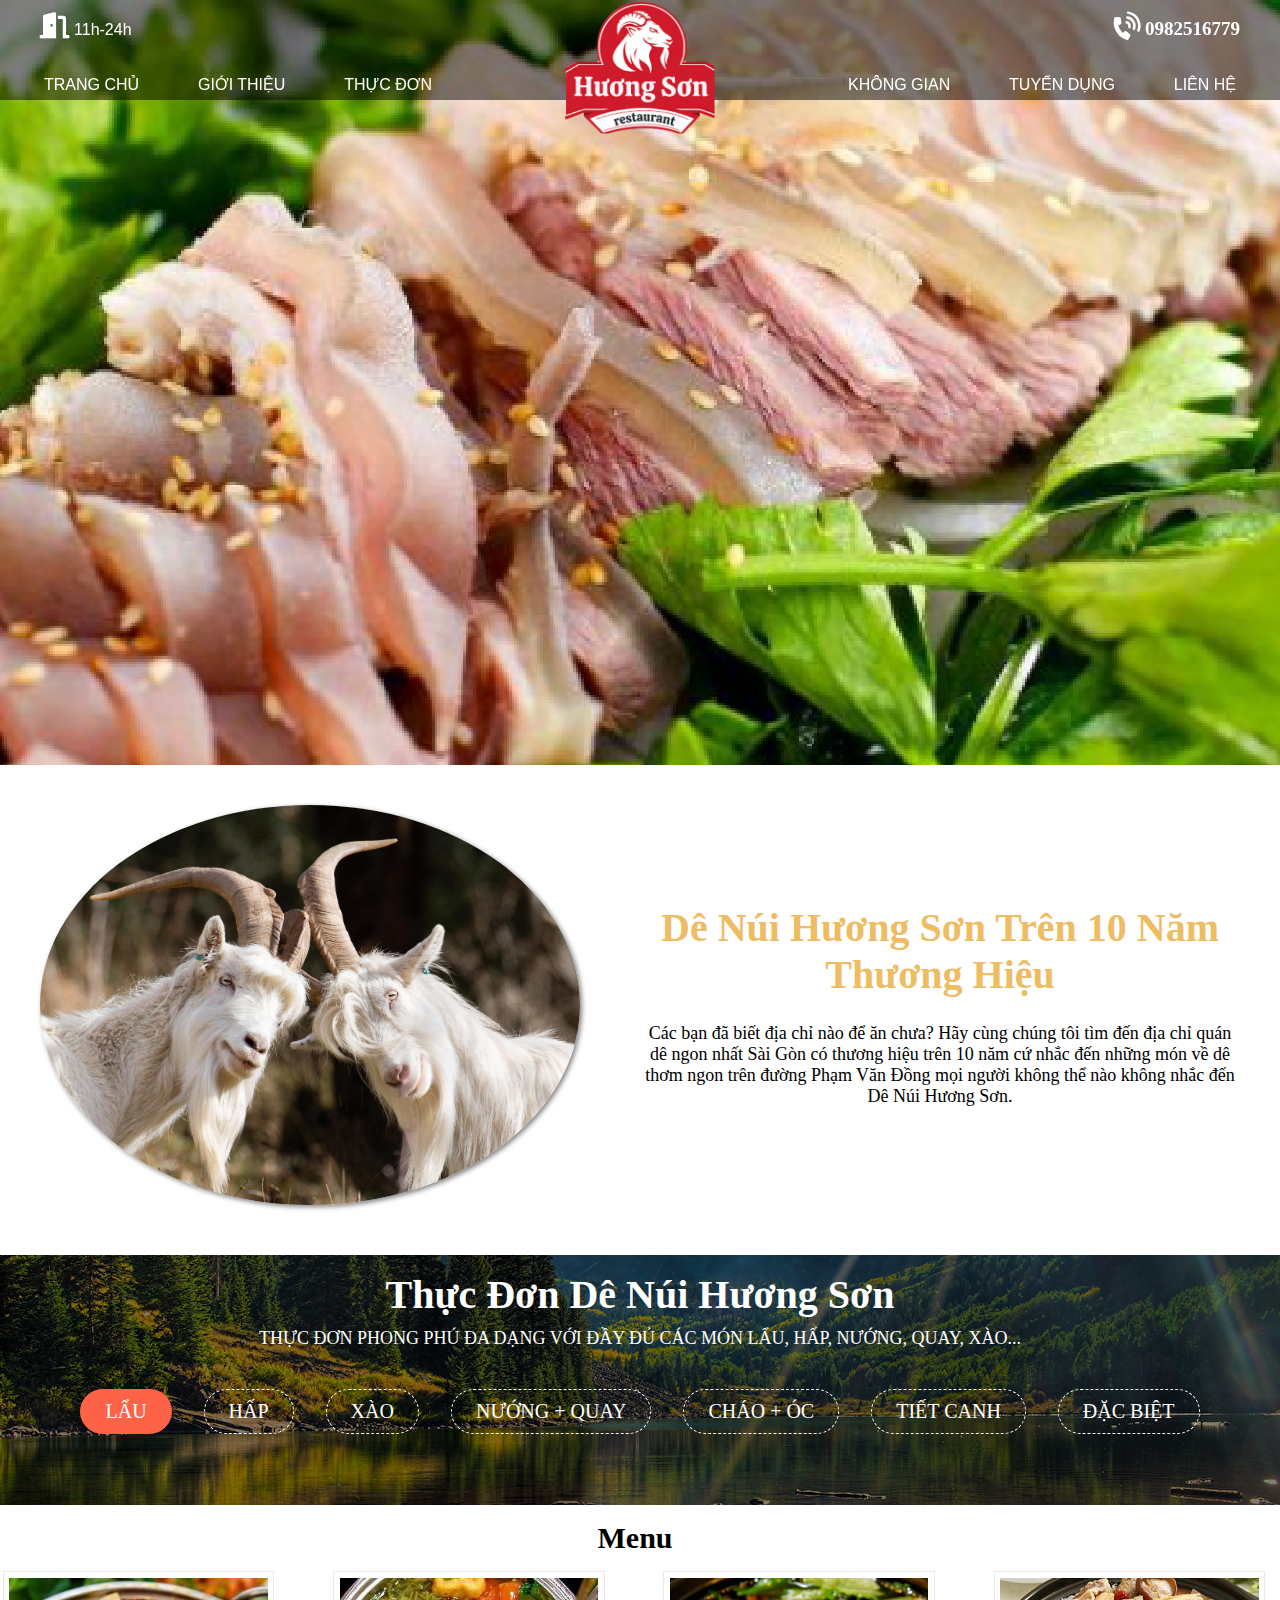
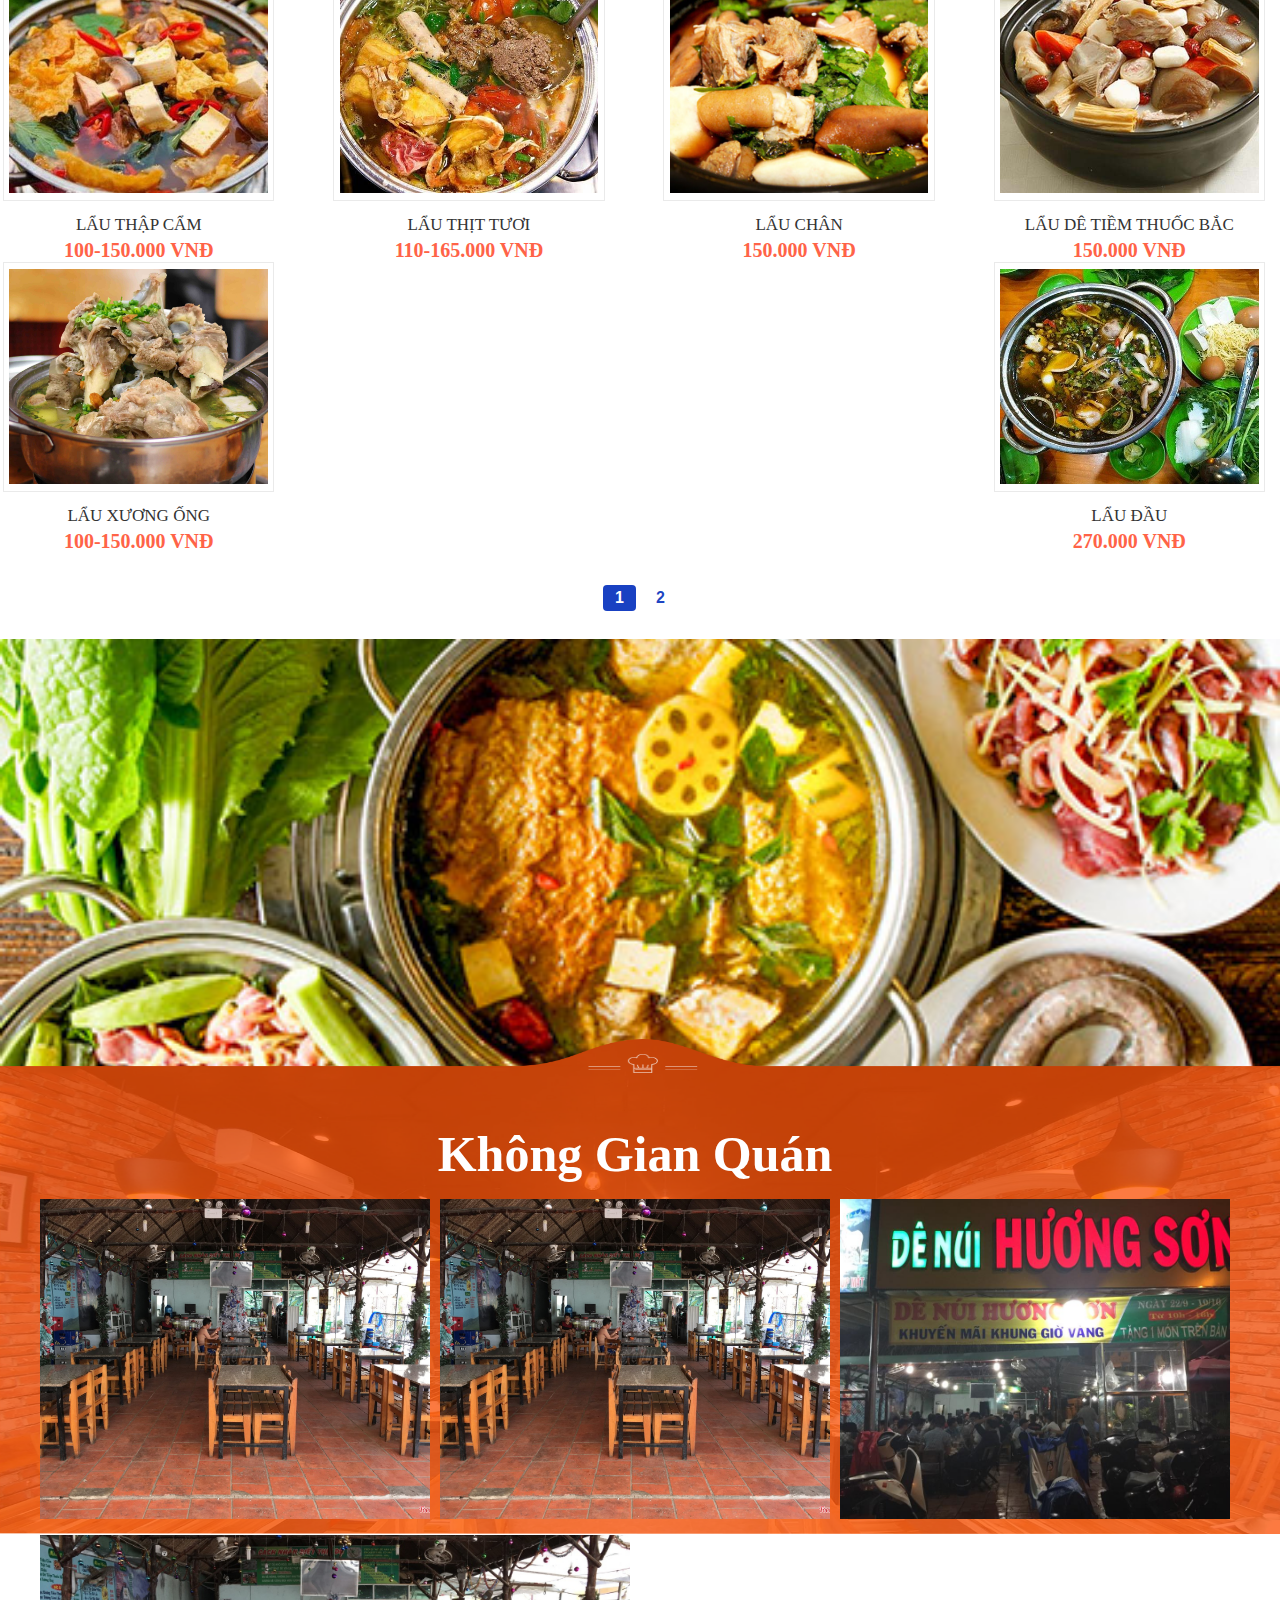
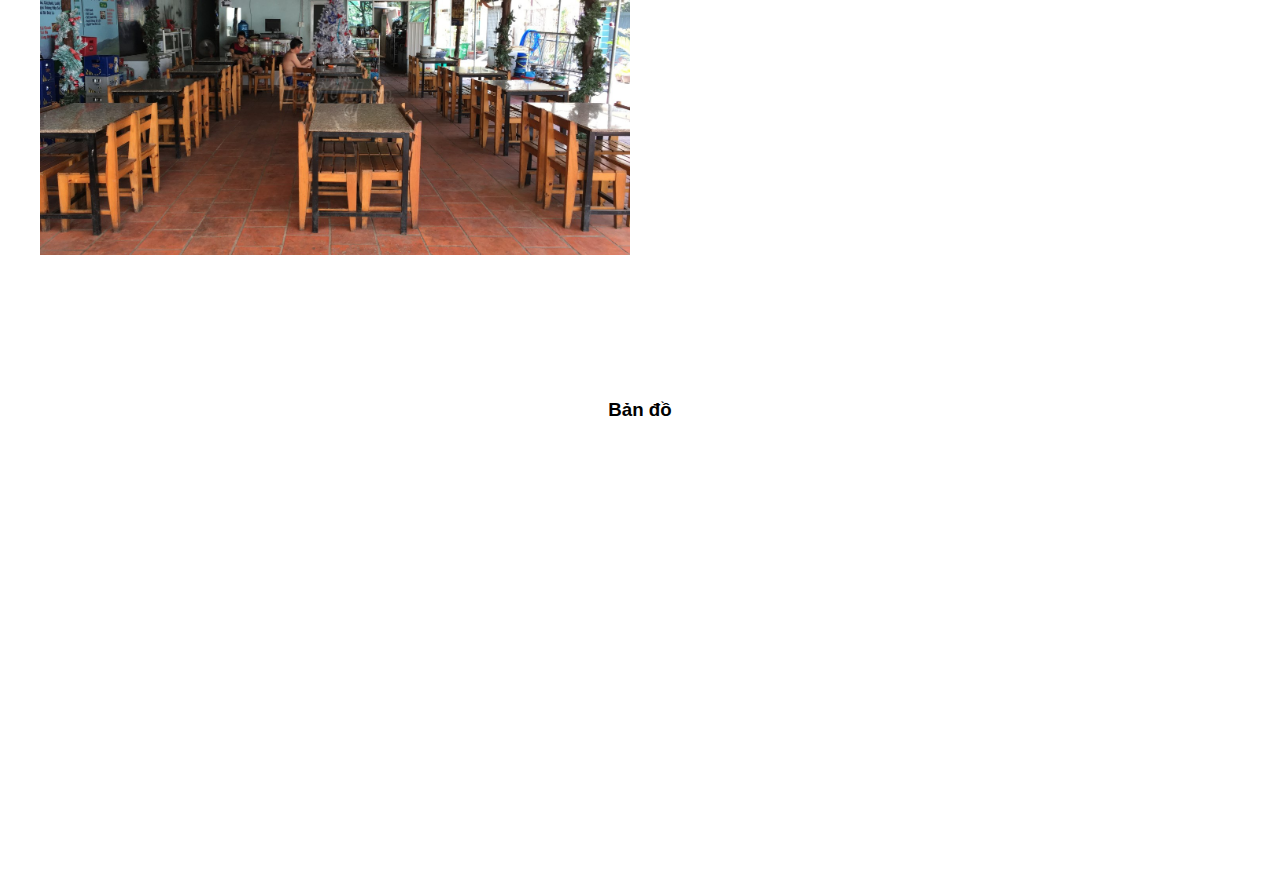
==== commit f579c8a2: "Commit message 8" ====
--- a/index.html
+++ b/index.html
@@ -245,6 +245,7 @@
             </div> -->
             
             <div id="map">
+                <h3 style="text-align: center;">Bản đồ</h3>
                 <iframe src="https://www.google.com/maps/embed?pb=!1m18!1m12!1m3!1d3918.736840265184!2d106.72564355047577!3d10.831439792246341!2m3!1f0!2f0!3f0!3m2!1i1024!2i768!4f13.1!3m3!1m2!1s0x317527d4b6008233%3A0xe45c46b7d8f0340c!2zRMOqIG7DumkgSMawxqFuZyBTxqFu!5e0!3m2!1svi!2s!4v1652234433158!5m2!1svi!2s" width="600" height="450" style="border:0;" allowfullscreen="" loading="lazy" referrerpolicy="no-referrer-when-downgrade"></iframe>
                 </div>
 
--- a/assecs/css/main.css
+++ b/assecs/css/main.css
@@ -8,7 +8,7 @@
 
 body {
     font-family: Arial, Helvetica, sans-serif;
-    min-height: 400vh;
+    /* min-height: 400vh; */
 }
 
 #header {
@@ -623,7 +623,7 @@
 }
 
 #map {
-    margin-top: -50px;
+    margin-top: -80px;
 }
 
 #map iframe {
@@ -669,7 +669,7 @@
     margin-bottom: 30px;
 }
 
-#callButton {
+#callButton{
     background-color: #4CAF50;
   color: white;
   padding: 10px 20px;
--- a/assecs/css/responsive.css
+++ b/assecs/css/responsive.css
@@ -82,6 +82,13 @@
         margin: 0 auto;
         margin-top: 30px;
     }
+    .body_img {
+        display: none;
+    }
+
+    /* .body_wrap {
+        margin-top: -10px;
+    } */
 }
 
 @media (min-width: 740px ) and (max-width: 1300px) { 
